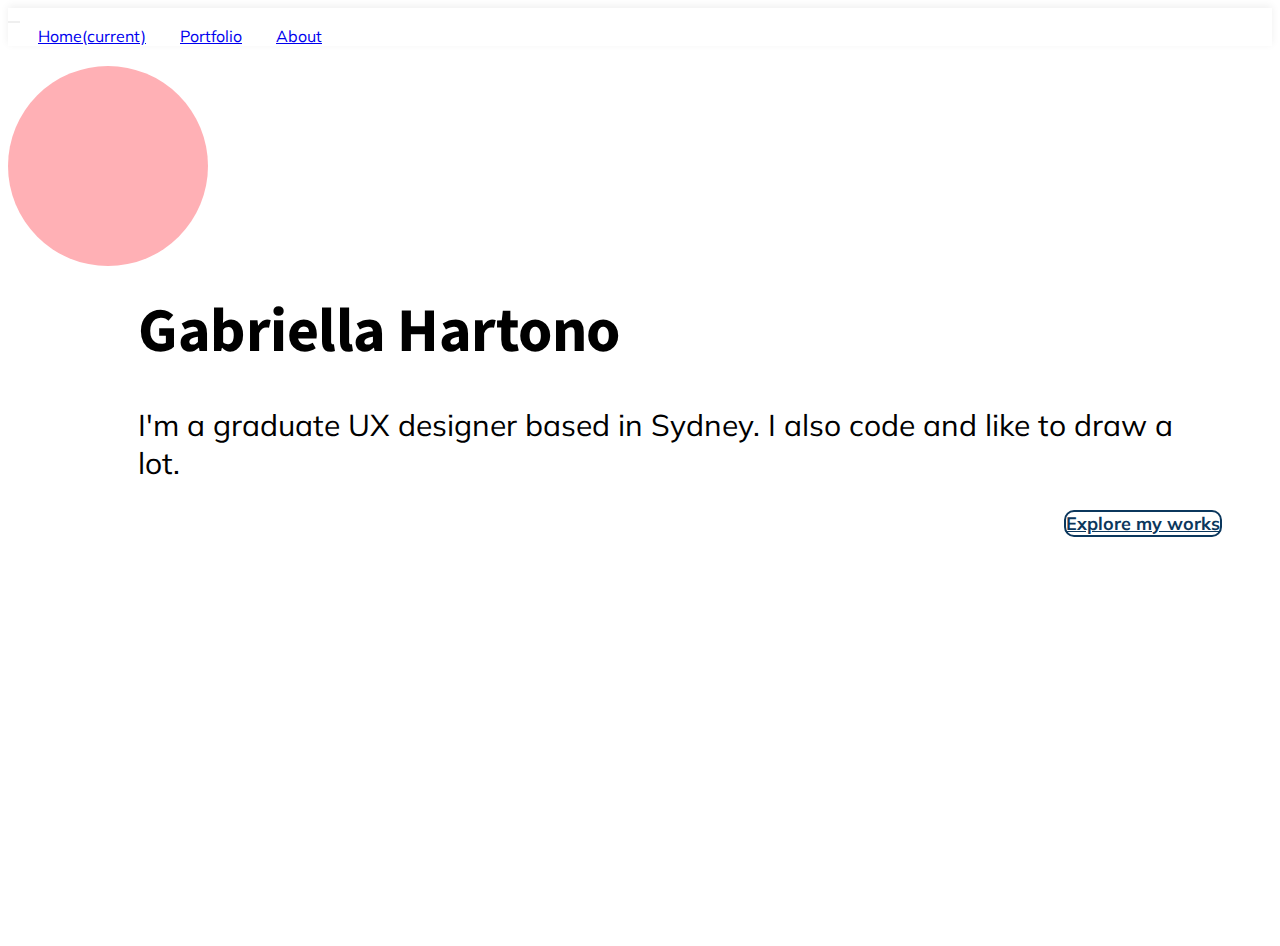
==== index.html @ fd167b64 "added back btn in project pages" ====
<!doctype html>
<html lang="en">
  <head>
    <!-- Required meta tags -->
    <meta charset="utf-8">
    <meta name="viewport" content="width=device-width, initial-scale=1, shrink-to-fit=no">

    <!-- Bootstrap CSS -->
    <link rel="stylesheet" href="https://stackpath.bootstrapcdn.com/bootstrap/4.1.3/css/bootstrap.min.css" integrity="sha384-MCw98/SFnGE8fJT3GXwEOngsV7Zt27NXFoaoApmYm81iuXoPkFOJwJ8ERdknLPMO" crossorigin="anonymous">

    <!-- Grab Google Fonts -->
    <link href="https://fonts.googleapis.com/css?family=Source+Sans+Pro:600|Muli" rel="stylesheet">

    <!-- Custom CSS File -->
    <link rel="stylesheet" href="./css/custom.css">

    <!-- Page Title -->
    <title>Gabriella Hartono | UX/UI Designer</title>

    <!-- This is our Meta Description -->
    <meta name="description" content="Gabriella Hartono's Portfolio Website.">

  </head>
  <body>
		<!-- This is where our Navbar lives -->
		<nav class="navbar fixed-top navbar-expand-lg navbar-light">
			<div class="container">
				<button class="navbar-toggler" type="button" data-toggle="collapse" data-target="#navbarNavAltMarkup" aria-controls="navbarNavAltMarkup" aria-expanded="false" aria-label="Toggle navigation">
					<span class="navbar-toggler-icon"></span>
				</button>
				<div class="collapse navbar-collapse" id="navbarNavAltMarkup">
					<div class="navbar-nav ml-auto">
						<a class="nav-item nav-link active" href="./index.html">Home<span class="sr-only">(current)</span></a>
						<a class="nav-item nav-link" href="./portfolio.html">Portfolio</a>
						<a class="nav-item nav-link" href="about.html">About</a>
					</div>
				</div>
			</div>
		</nav>
		<!-- Navbar End -->

		<div class="full-page-bg">
      <div class="container bg-transparent">
          <div class="row h-100">
              <div class="col-12 mx-auto">
                  <div class="card welcome-message">
                      <span id="circle"></span>
                      <div class="card-body">
                         <h1 class="welcome-special">Gabriella Hartono</h1>
                         <h3 class="welcome-special-sub">I'm a graduate UX designer based in Sydney. I also code and like to draw a lot.</h3>
                      <div class="welcome-button-container">
                        <a href="./portfolio.html" class="btn btn-primary btn-lg welcome-button" role="button" aria-pressed="true"><strong>Explore my works</strong></a>
                      </div>
											</div>
                  </div>
              </div>
          </div>
      </div>
    </div>
    <canvas id="circlesbg"></canvas>

      <!-- jQuery first, then Popper.js, then Bootstrap JS -->
      <script src="https://code.jquery.com/jquery-3.3.1.slim.min.js" integrity="sha384-q8i/X+965DzO0rT7abK41JStQIAqVgRVzpbzo5smXKp4YfRvH+8abtTE1Pi6jizo" crossorigin="anonymous"></script>
      <script src="https://cdnjs.cloudflare.com/ajax/libs/popper.js/1.14.3/umd/popper.min.js" integrity="sha384-ZMP7rVo3mIykV+2+9J3UJ46jBk0WLaUAdn689aCwoqbBJiSnjAK/l8WvCWPIPm49" crossorigin="anonymous"></script>
      <script src="https://stackpath.bootstrapcdn.com/bootstrap/4.1.3/js/bootstrap.min.js" integrity="sha384-ChfqqxuZUCnJSK3+MXmPNIyE6ZbWh2IMqE241rYiqJxyMiZ6OW/JmZQ5stwEULTy" crossorigin="anonymous"></script>

      <script src="js/homepage.js"></script>
  </body>
</html>
---- css/custom.css ----
/*This Custom CSS file has not been structured in any particular order.*/

body{
  background-color: #fff;
  position: relative;
}

/*Home*/
.full-page-bg {
  position: absolute;
  margin: 0px;
  width:100%;
  min-height: 100vh;
  /*background: url('../img/common/homepage_bg.jpg') no-repeat center center fixed;*/
	/*background-color: rgb(244, 212, 203);*/
  background: none;
  -webkit-background-size: cover;
  -moz-background-size: cover;
  background-size: cover;
  -o-background-size: cover;
}

#circle {
  position: absolute;
  left: 0px;
  top:20px;
  height: 200px;
  width: 200px;
  background-color: #ffb0b5;
  border-radius: 50%;
  display: inline-block;
  z-index: -1;
}
#circlesbg {
  position:absolute;
  top:0;
  left:0;
  width:100%;
  height:100vh;
  z-index:-2;
}

/*Cards*/
.projects a {
	text-decoration: none;
	color: #000;
}
.card.welcome-message{
  border: none;
  background: none;
}
.welcome-message > .card-body {
  padding-left: 80px;
}

.card-subtitle {
  font-family:'Muli', Sans-Serif;
  font-weight: 500;
  color: #5d5d5d;
  margin-bottom: 20px;
}
.project-card{
	margin: 20px 0px;
  border: 1px solid #efefef;
}
.project-card>.card-img-overlay {
	background-color: rgba(244, 212, 203, 0.9);
  opacity: 0;
  padding: 50px 50px;
  transition: all .2s ease-in;
}
.project-card > img{
	margin: 0px;
  position: relative;
}

.card-img-overlay:hover {
	opacity: 1;
  border: 0px;
}

/*Navbar Rules*/
img.nav-bar-img{
}

.navbar{
  background-color: #fff;
  box-shadow: 0px -2px 8px #efefef;
}

a.navbar-brand{
  font-family:'Source Sans Pro', Sans-Serif;
  font-size: 24px;
  font-weight: 700;
}
a.nav-item.nav-link {
	position:relative;
	margin-left: 30px;
}
a.nav-item.nav-link::after {
  border-top: .3em solid  rgba(244, 212, 203, 1.0);
  content: "";
  position: absolute;
  right: 100%;
  bottom: 0em;
  left: 0;
  transition: right .4s ease-in;
}

a.nav-item.nav-link:hover::after {
  right: 0;
}

.navbar-toggler {
  border: none;
}

/*Floating Nav*/
.floating-nav{
  position: fixed;
  margin-top: 50px;

}

a.float-nav-link{
  font-family: 'Muli', Sans-Serif;
  color: #595959;
  font-size: 14px;
  font-weight: 600;
  text-align: left;
}


.nav-pills {
  size: 50px;
  border-radius: 50px;
}

/*Image Rules*/
img{
  /*border-radius: 5px 5px 5px 5px;
  -moz-border-radius: 5px 5px 5px 5px;
  -webkit-border-radius: 5px 5px 5px 5px;*/
  border: 0px solid #000000;
  margin: 10px 0px;
}

/*Typeface Rules*/
h1, h2, h3, h4, h5, h6 {
  font-family:'Source Sans Pro', Sans-Serif;
  font-weight: 700;
  margin-bottom: 20px;
}
h1.welcome-special{
  font-size: 62px;
  color: black;
  font-weight: 700;
}

.welcome-special-sub{
  font-family: 'Muli', Sans-Serif;
  font-size: 30px;
  color: black;
  font-weight: 400;
}

h1 {
  letter-spacing: -0.5px;
  font-size: 56px;
}

h2{
  letter-spacing: -0.5px;
  font-size: 42px;
  font-weight: 700;
}

h3{
  font-size: 28px;
  font-weight: 600;
}

h4{
  font-size: 18px;
  font-weight: 600;
}

p, li, span, a {
  font-family: 'Muli', sans-serif;
  text-align: left;
	font-weight: 400;
}

p{
  color: #000;
  line-height: 30px;
  margin: 25px 0px;
}

.welcome-message sup{
  color: blue;
}

.master-heading p {
  color: #efefef;
}

span.img-caption{
  display: block;
  font-size: 14px;
  font-weight: 400;
  color: #595959;
}

blockquote>p{
  text-align: center;
  font-weight: 200;
  color: #3366ff;
}

.highlight-text {
  text-align: center;
  padding:50px 60px;
  font-weight: 600;
  border: 3px solid #fc513f;
}

.listpara {
  text-align: center;
  background-color: #fff;
}

/*Container/class etc Override Rules*/
.welcome-message{
  margin-top: 150px;
  padding: 50px;
	text-align: left;
}

.welcome-button-container{
  margin-top: 30px;
  text-align: right;
}

.welcome-button{
  background-color: transparent;
  border-radius: 10px;
  border: 2px solid #0b375d;
  font-family:'Muli', sans-serif;
  font-size: 18px;
  color: #0b375d;
	transition: all .1s ease-in-out;
}

.welcome-button:hover{
  background-color: #0b375d;
  border-color: #0b375d;
  color: #fff;
}

.back-button{
  border-color: #0b375d;
  color: #0b375d;
}

.back-button:hover{
  background-color: #0b375d;
}

span.tagline{
  color: #b5b5b5;
}

.row{
  margin-bottom: 50px;
}

.master-heading{
  text-align: center;
  padding: 200px 0px 50px 0px;
  background-color: #0b375d;
  color: #fff;

}

div.master-heading > div > p {
  color: white;
  max-width: 960px;
}

hr {
  margin: 50px;
}

#designprocess {
	margin-top: 100px;
	position: relative;
	background:
	    linear-gradient(
      rgba(0, 0, 0, 0.1),
      rgba(0, 0, 0, 0.1)
			),
			url('../img/portfolio/drones-interaction-design/roughuisketches.JPG');
	-webkit-background-size: cover;
	-moz-background-size: cover;
	background-size: cover;
	-o-background-size: cover;
	color: white;
}

.section-heading{
	padding-top: 100px;
	text-align: center;
}

.slide-show{
	padding: 30px 0px 50px 0px;
}

video {
  width:70%  !important;
  height: auto  !important;
}

/*Footer*/
.footer{
  margin-bottom: 0px;
	margin-top: 150px;
	padding-top: 30px;
	width: 100%;
	min-height: 100px;
	background-color: transparent;

}
.footer .row{
  margin: 0px;
}
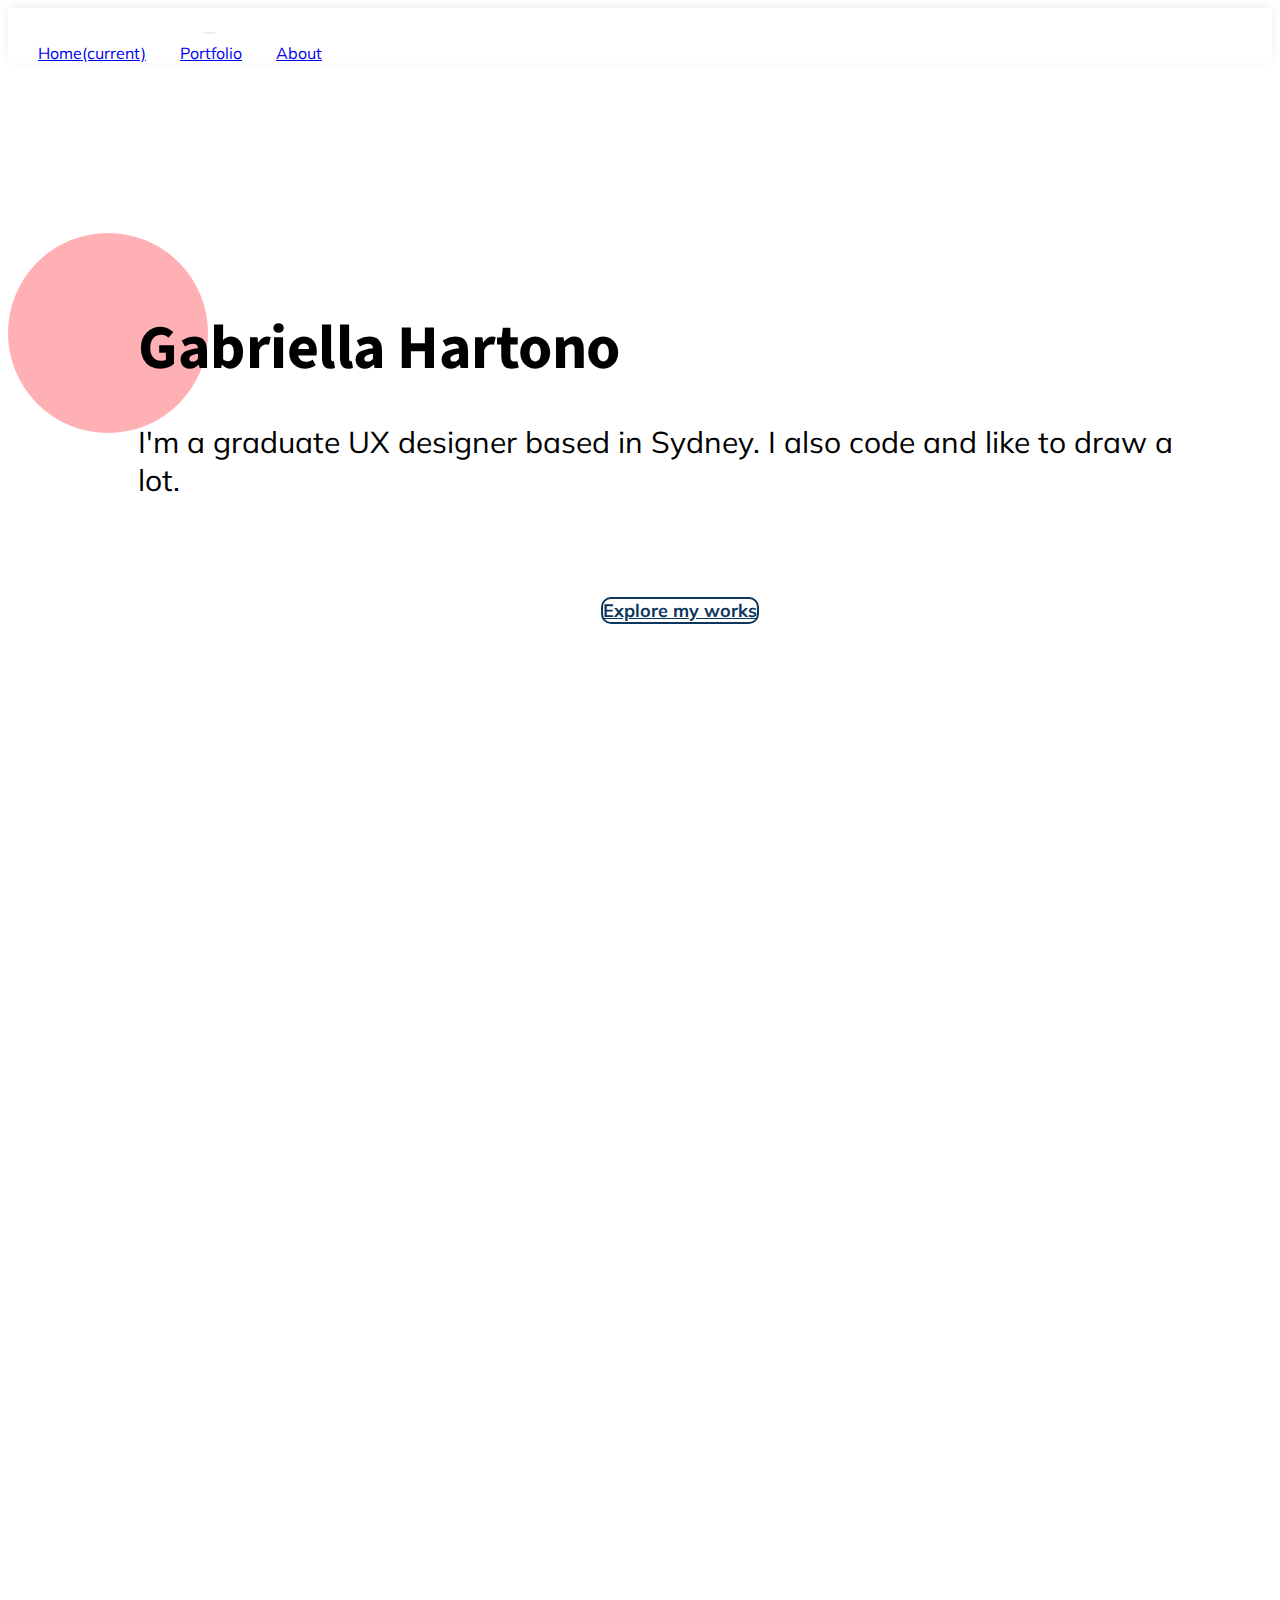
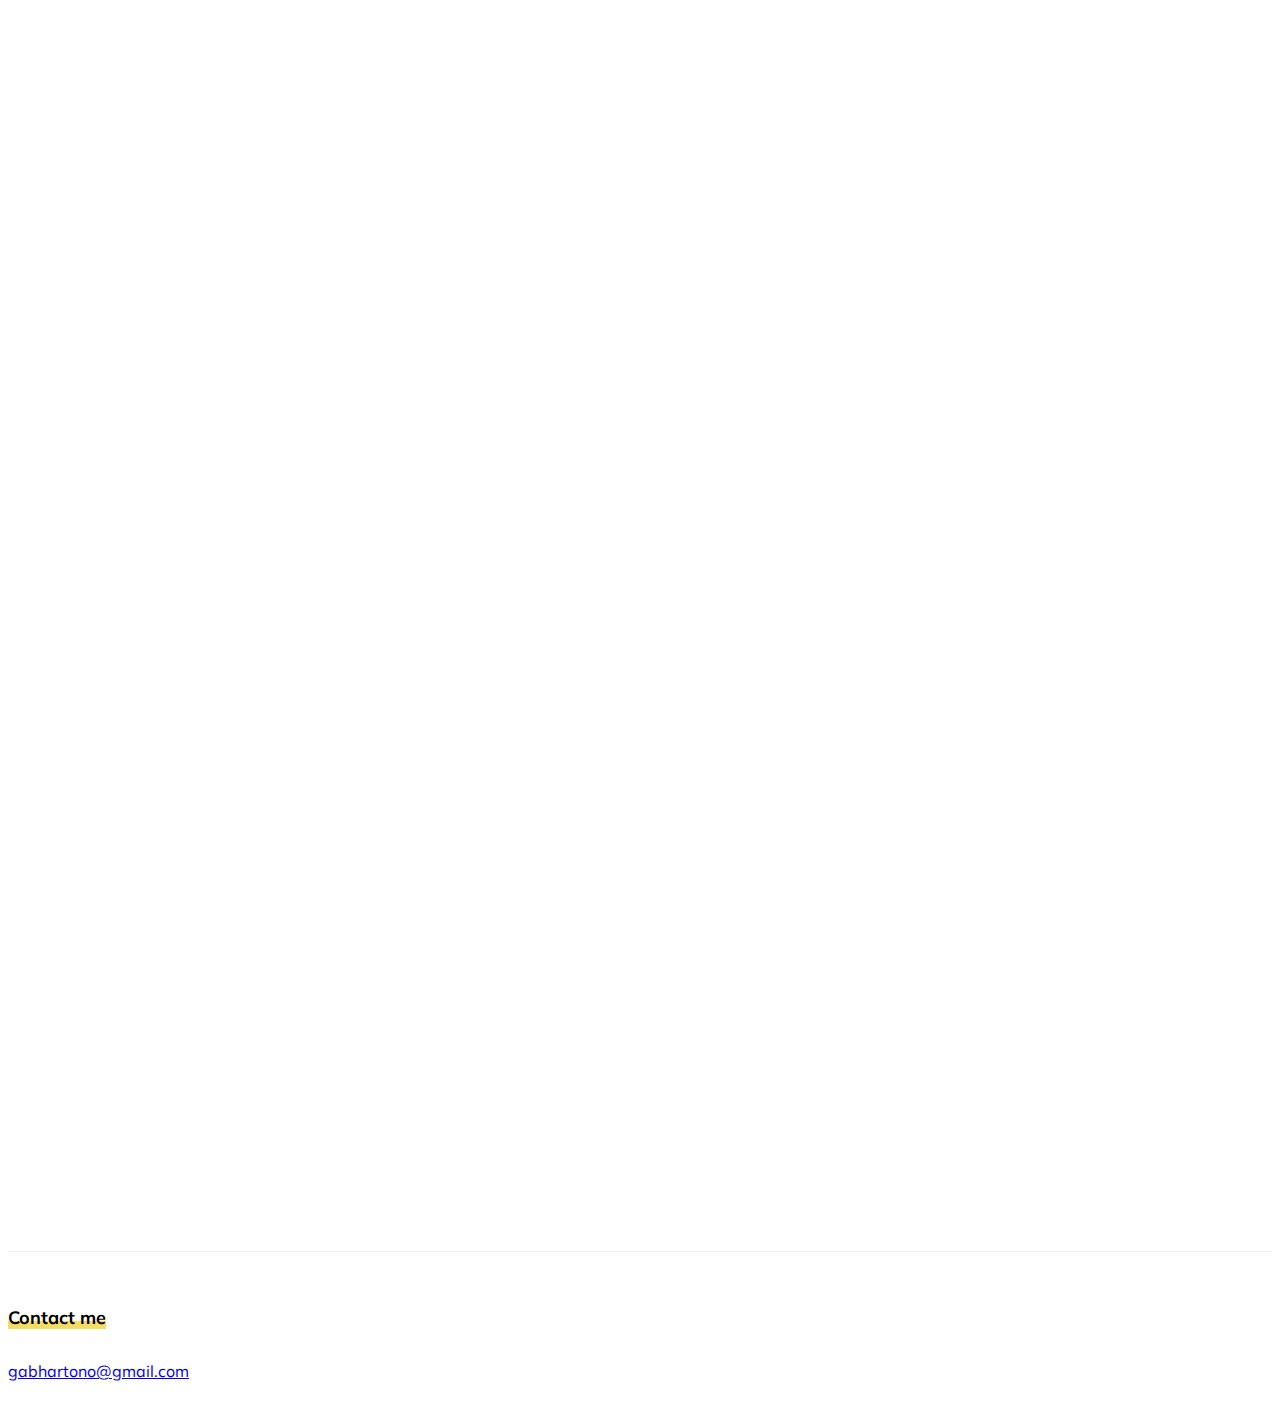
==== commit a1adec24: "changes to home page and ui" ====
--- a/index.html
+++ b/index.html
@@ -18,20 +18,22 @@
     <title>Gabriella Hartono | UX/UI Designer</title>
 
     <!-- This is our Meta Description -->
-    <meta name="description" content="Gabriella Hartono's Portfolio Website.">
+    <meta name="description" content="Gabriella Hartono's web portfolio with case studies of UX/UI projects.">
 
   </head>
   <body>
+
 		<!-- This is where our Navbar lives -->
 		<nav class="navbar fixed-top navbar-expand-lg navbar-light">
 			<div class="container">
+        <a class="navbar-brand navbar-brand-home" href="./index.html">Gabriella Hartono</a>
 				<button class="navbar-toggler" type="button" data-toggle="collapse" data-target="#navbarNavAltMarkup" aria-controls="navbarNavAltMarkup" aria-expanded="false" aria-label="Toggle navigation">
 					<span class="navbar-toggler-icon"></span>
 				</button>
 				<div class="collapse navbar-collapse" id="navbarNavAltMarkup">
 					<div class="navbar-nav ml-auto">
 						<a class="nav-item nav-link active" href="./index.html">Home<span class="sr-only">(current)</span></a>
-						<a class="nav-item nav-link" href="./portfolio.html">Portfolio</a>
+						<a class="nav-item nav-link" href="#scroll-to-work">Portfolio</a>
 						<a class="nav-item nav-link" href="about.html">About</a>
 					</div>
 				</div>
@@ -39,9 +41,10 @@
 		</nav>
 		<!-- Navbar End -->
 
+    <canvas id="circlesbg"></canvas>
 		<div class="full-page-bg">
       <div class="container bg-transparent">
-          <div class="row h-100">
+          <div class="row h-300">
               <div class="col-12 mx-auto">
                   <div class="card welcome-message">
                       <span id="circle"></span>
@@ -49,7 +52,7 @@
                          <h1 class="welcome-special">Gabriella Hartono</h1>
                          <h3 class="welcome-special-sub">I'm a graduate UX designer based in Sydney. I also code and like to draw a lot.</h3>
                       <div class="welcome-button-container">
-                        <a href="./portfolio.html" class="btn btn-primary btn-lg welcome-button" role="button" aria-pressed="true"><strong>Explore my works</strong></a>
+                        <a href="#scroll-to-work" class="btn btn-primary btn-lg welcome-button" role="button" aria-pressed="true"><strong>Explore my works</strong></a>
                       </div>
 											</div>
                   </div>
@@ -57,13 +60,85 @@
           </div>
       </div>
     </div>
-    <canvas id="circlesbg"></canvas>
 
-      <!-- jQuery first, then Popper.js, then Bootstrap JS -->
-      <script src="https://code.jquery.com/jquery-3.3.1.slim.min.js" integrity="sha384-q8i/X+965DzO0rT7abK41JStQIAqVgRVzpbzo5smXKp4YfRvH+8abtTE1Pi6jizo" crossorigin="anonymous"></script>
-      <script src="https://cdnjs.cloudflare.com/ajax/libs/popper.js/1.14.3/umd/popper.min.js" integrity="sha384-ZMP7rVo3mIykV+2+9J3UJ46jBk0WLaUAdn689aCwoqbBJiSnjAK/l8WvCWPIPm49" crossorigin="anonymous"></script>
-      <script src="https://stackpath.bootstrapcdn.com/bootstrap/4.1.3/js/bootstrap.min.js" integrity="sha384-ChfqqxuZUCnJSK3+MXmPNIyE6ZbWh2IMqE241rYiqJxyMiZ6OW/JmZQ5stwEULTy" crossorigin="anonymous"></script>
+    <div class="container">
+      <div class="row master-heading justify-content-center tag" id="scroll-to-work">
+        <div class="col-md-12">
+          <h1><span class="underline">Portfolio</span></h1>
+          <span class="tagline">Here's some projects I have worked on:</span>
+        </div>
+      </div>
+    </div>
 
-      <script src="js/homepage.js"></script>
+    <div class="container projects tag">
+      <div class="row justify-content-center">
+        <div class="col-md-6">
+          <a href="./dailylist.html">
+            <div class="card project-card">
+              <img class="card-img img-fluid" src="./img/portfolio/daily-list-app/dailylist-mockup.png" alt="Cancer Council WordPress website" >
+              <div class="card-img-overlay justify-content-center">
+                <h3 class="card-title">Daily list app</h5>
+                <h6 class="card-subtitle">Concept, UX, Interaction Design</h6>
+                <p class="card-text">Design of an app concept and clickable prototype, for recurring to-do lists.</p>
+              </div>
+            </div>
+          </a>
+        <a href="./social-media-cancercouncil.html">
+          <div class="card project-card">
+            <img class="card-img img-fluid" src="./img/portfolio/cancercouncil-socialmedia/wordpress_homepage.png" alt="Cancer Council WordPress website" >
+            <div class="card-img-overlay justify-content-center">
+              <h3 class="card-title">Social Media Strategy</h5>
+              <h6 class="card-subtitle">Research, strategy, website development</h6>
+              <p class="card-text">Creation of social media plan and WordPress website for Cancer Council Australia as part of DECO2010 Designing Social Media unit.</p>
+            </div>
+          </div>
+        </a>
+        </div>
+        <div class="col-md-6">
+        <a href="./music-experience-agnsw.html">
+          <div class="card project-card">
+            <img class="card-img img-fluid" src="./img/portfolio/gallery-user-experience/musicapp_mockups.png" alt="AGNSW Music App image" >
+            <div class="card-img-overlay">
+              <h3 class="card-title">AGNSW Music App</h5>
+              <h6 class="card-subtitle">UX research, ideation, journey mapping</h6>
+              <p class="card-text">Music journey app for Art Gallery of New South Wales visitors from DECO2100 User Experience Studio unit.</p>
+            </div>
+          </div>
+        </a>
+        <a href="./wayfinding-usyd.html">
+          <div class="card project-card">
+            <img class="card-img img-fluid" src="./img/portfolio/usyd-wayfinding-design/Model_insitu.png" alt="Wayfinding Station image" >
+            <div class="card-img-overlay">
+              <h3 class="card-title">University Wayfinding Station</h5>
+              <h6 class="card-subtitle">UX research, ideation, prototyping, testing</h6>
+              <p class="card-text">Sheltered wayfinding for the University of Sydney as part of  DECO1006 Design Processes and Methods unit.</p>
+            </div>
+          </div>
+        </a>
+        </div>
+      </div>
+    </div>
+
+    <!-- Footer -->
+    <footer class = "footer">
+      <div class="container">
+        <div class="row justify-content-center">
+          <div class="col-md-6">
+            <h4 class="text-center"><span class="underline">Contact me</span></h4>
+            <p class="text-center"><a href="mailto:gabhartono@gmail.com">gabhartono@gmail.com</a></p>
+          </div>
+        </div>
+      </div>
+    </footer>
+
+    <!-- jQuery first, then Popper.js, then Bootstrap JS -->
+    <script src="https://code.jquery.com/jquery-3.3.1.slim.min.js" integrity="sha384-q8i/X+965DzO0rT7abK41JStQIAqVgRVzpbzo5smXKp4YfRvH+8abtTE1Pi6jizo" crossorigin="anonymous"></script>
+    <script src="https://cdnjs.cloudflare.com/ajax/libs/popper.js/1.14.3/umd/popper.min.js" integrity="sha384-ZMP7rVo3mIykV+2+9J3UJ46jBk0WLaUAdn689aCwoqbBJiSnjAK/l8WvCWPIPm49" crossorigin="anonymous"></script>
+    <script src="https://stackpath.bootstrapcdn.com/bootstrap/4.1.3/js/bootstrap.min.js" integrity="sha384-ChfqqxuZUCnJSK3+MXmPNIyE6ZbWh2IMqE241rYiqJxyMiZ6OW/JmZQ5stwEULTy" crossorigin="anonymous"></script>
+
+    <!--https://css-tricks.com/snippets/jquery/smooth-scrolling/-->
+  	<script src="https://ajax.googleapis.com/ajax/libs/jquery/3.3.1/jquery.min.js"></script>
+  	<script src="js/homepage.js"></script>
+
   </body>
 </html>
--- a/css/custom.css
+++ b/css/custom.css
@@ -7,7 +7,7 @@
 
 /*Home*/
 .full-page-bg {
-  position: absolute;
+  position: relative;
   margin: 0px;
   width:100%;
   min-height: 100vh;
@@ -41,6 +41,7 @@
 }
 
 /*Cards*/
+
 .projects a {
 	text-decoration: none;
 	color: #000;
@@ -69,20 +70,26 @@
   padding: 50px 50px;
   transition: all .2s ease-in;
 }
-.project-card > img{
-	margin: 0px;
-  position: relative;
-}
 
 .card-img-overlay:hover {
 	opacity: 1;
   border: 0px;
 }
 
+.project-card > .row {
+  margin: 0;
+}
+
+.project-card .card-img{
+  margin: 0;
+  position: relative;
+  height: 400px;
+  object-fit:cover;
+
+}
+
+
 /*Navbar Rules*/
-img.nav-bar-img{
-}
-
 .navbar{
   background-color: #fff;
   box-shadow: 0px -2px 8px #efefef;
@@ -93,6 +100,11 @@
   font-size: 24px;
   font-weight: 700;
 }
+
+.navbar-brand-home {
+  opacity: 0;
+}
+
 a.nav-item.nav-link {
 	position:relative;
 	margin-left: 30px;
@@ -197,6 +209,11 @@
   margin: 25px 0px;
 }
 
+h1 > .underline, h2 > .underline{
+  font: inherit;
+  background: linear-gradient(180deg, rgba(255,255,255,0) 65%, #03c6fc 35%);
+}
+
 .welcome-message sup{
   color: blue;
 }
@@ -231,6 +248,20 @@
 }
 
 /*Container/class etc Override Rules*/
+.tag {
+}
+
+.tag {
+  opacity: 0;
+  transform: translate(0, 10vh);
+  transition: transform 0.8s, opacity 0.8s;
+}
+
+.visible {
+  opacity: 1;
+  transform: translate(0, 0);
+}
+
 .welcome-message{
   margin-top: 150px;
   padding: 50px;
@@ -238,12 +269,12 @@
 }
 
 .welcome-button-container{
-  margin-top: 30px;
-  text-align: right;
+  margin-top: 100px;
+  text-align: center;
 }
 
 .welcome-button{
-  background-color: transparent;
+  background-color: #fff;
   border-radius: 10px;
   border: 2px solid #0b375d;
   font-family:'Muli', sans-serif;
@@ -278,13 +309,12 @@
 .master-heading{
   text-align: center;
   padding: 200px 0px 50px 0px;
-  background-color: #0b375d;
-  color: #fff;
-
+  /* background-color: #0b375d; */
+  color: #000;
 }
 
 div.master-heading > div > p {
-  color: white;
+  color: black;
   max-width: 960px;
 }
 
@@ -325,13 +355,18 @@
 /*Footer*/
 .footer{
   margin-bottom: 0px;
-	margin-top: 150px;
 	padding-top: 30px;
 	width: 100%;
 	min-height: 100px;
 	background-color: transparent;
+  border-top: 0.5px solid #efefef;
 
 }
 .footer .row{
   margin: 0px;
 }
+
+h4 > .underline {
+  font-weight: bold;
+  background: linear-gradient(180deg, rgba(255,255,255,0) 65%, #f5dc62 35%);
+}
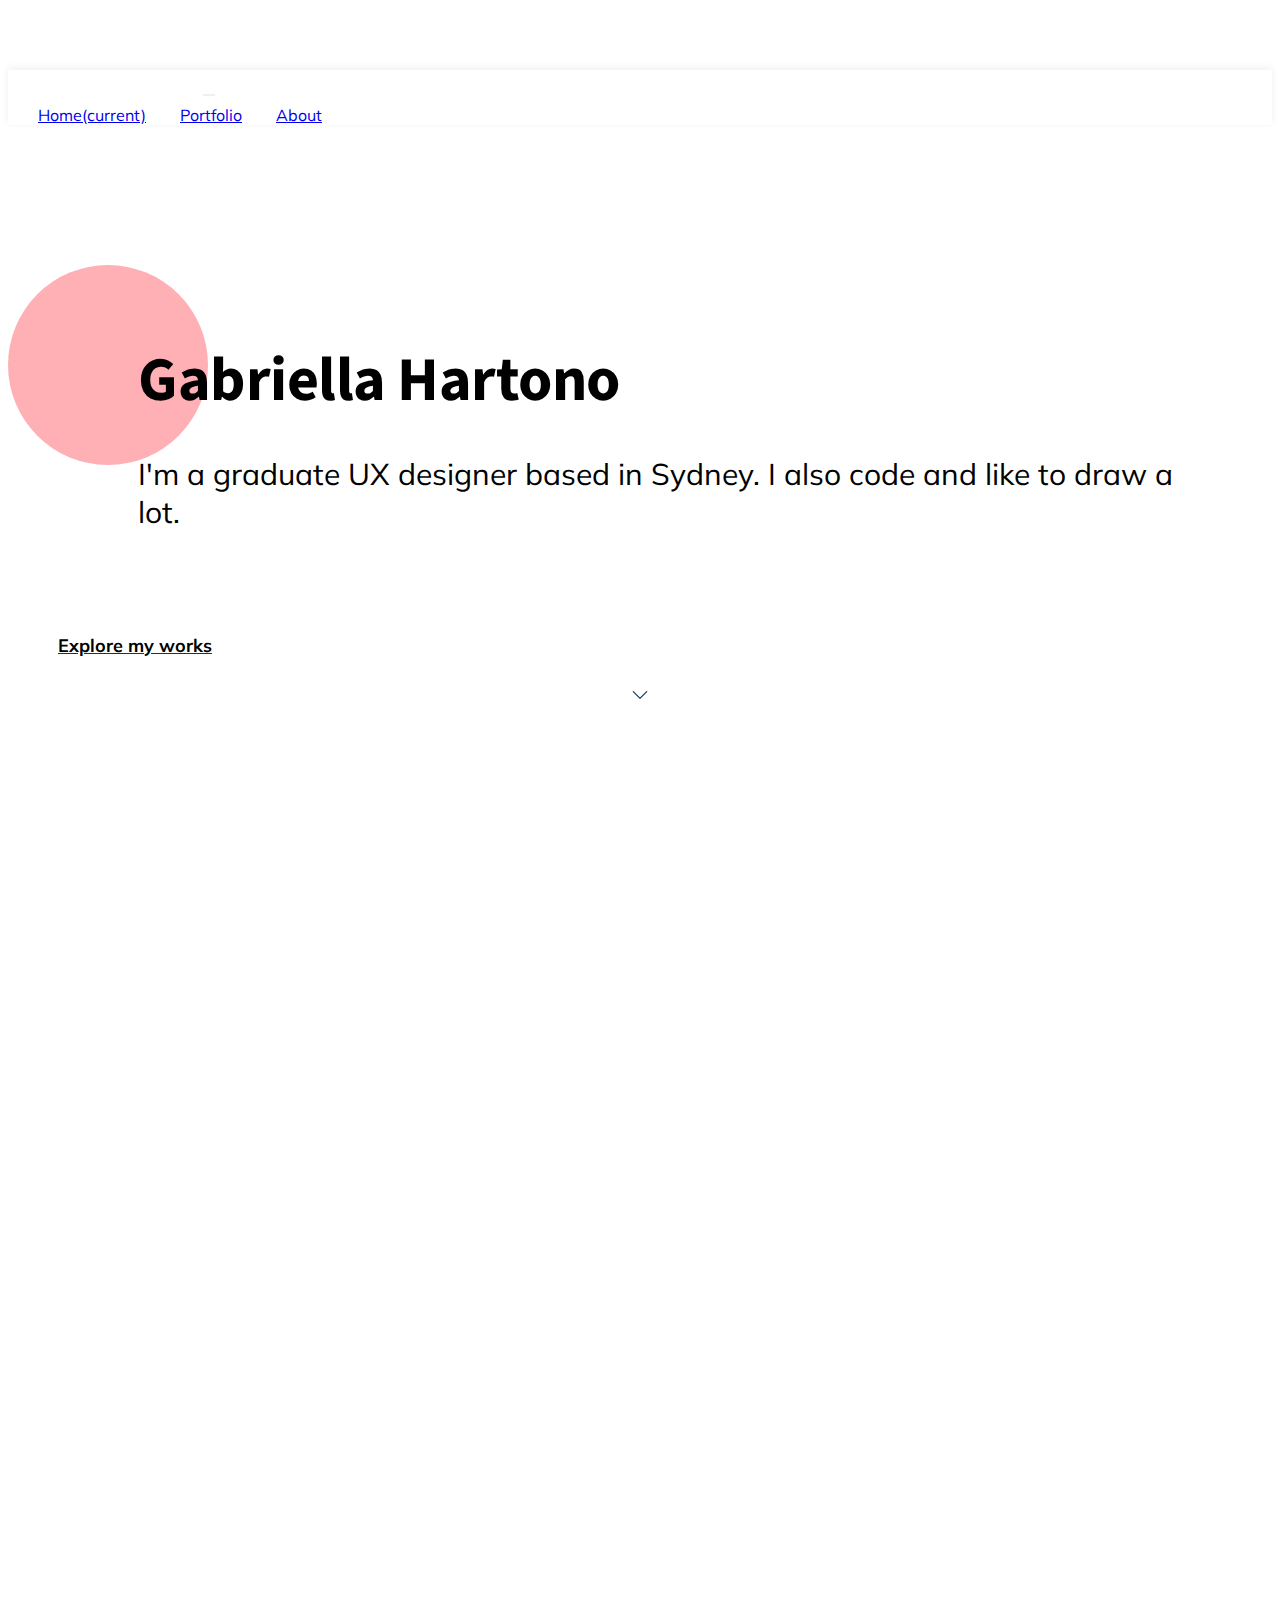
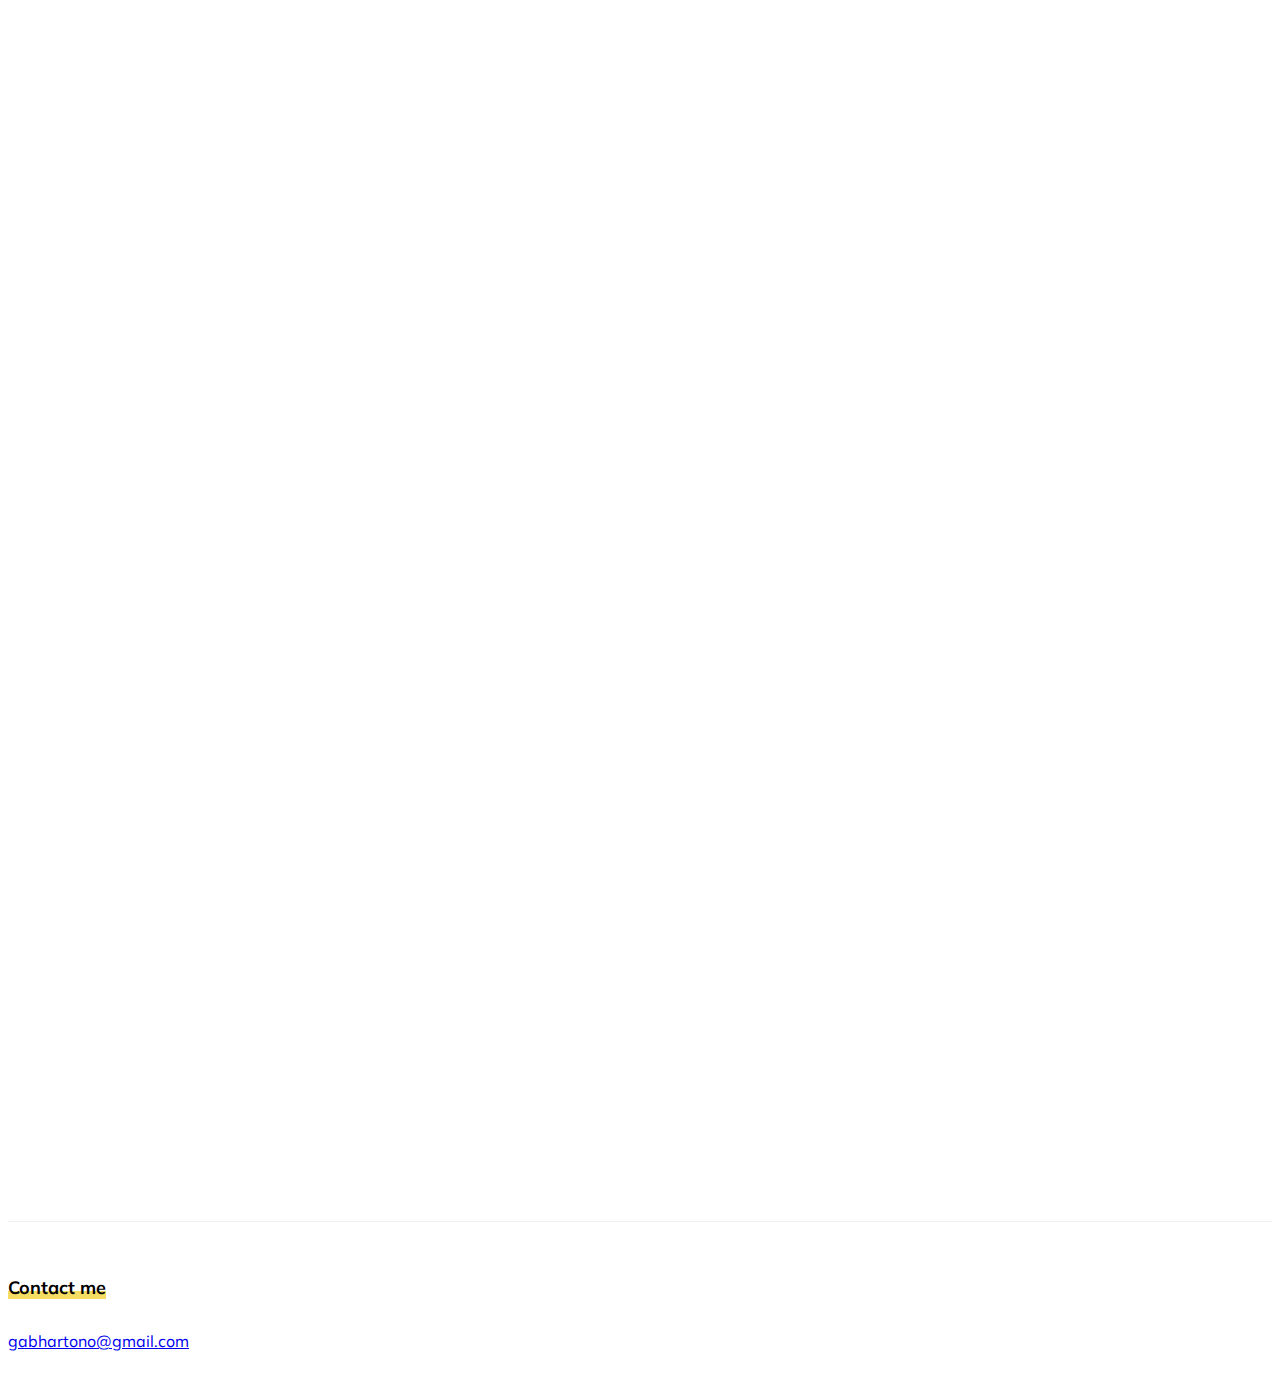
==== commit 5f9f0a74: "ux improvements across the site" ====
--- a/index.html
+++ b/index.html
@@ -33,7 +33,7 @@
 				<div class="collapse navbar-collapse" id="navbarNavAltMarkup">
 					<div class="navbar-nav ml-auto">
 						<a class="nav-item nav-link active" href="./index.html">Home<span class="sr-only">(current)</span></a>
-						<a class="nav-item nav-link" href="#scroll-to-work">Portfolio</a>
+						<a class="nav-item nav-link" href="portfolio.html">Portfolio</a>
 						<a class="nav-item nav-link" href="about.html">About</a>
 					</div>
 				</div>
@@ -44,17 +44,19 @@
     <canvas id="circlesbg"></canvas>
 		<div class="full-page-bg">
       <div class="container bg-transparent">
-          <div class="row h-300">
-              <div class="col-12 mx-auto">
+          <div class="row justify-content-center">
+              <div class="col-12">
                   <div class="card welcome-message">
                       <span id="circle"></span>
                       <div class="card-body">
                          <h1 class="welcome-special">Gabriella Hartono</h1>
-                         <h3 class="welcome-special-sub">I'm a graduate UX designer based in Sydney. I also code and like to draw a lot.</h3>
+                         <h3 class="welcome-special-sub">I'm a graduate UX designer based in Sydney. I also code and like to draw a lot.</h3></div>
                       <div class="welcome-button-container">
-                        <a href="#scroll-to-work" class="btn btn-primary btn-lg welcome-button" role="button" aria-pressed="true"><strong>Explore my works</strong></a>
+                        <a href="#scroll-to-work" class="btn btn-primary btn-lg welcome-button" role="button" aria-pressed="true"><p><strong>Explore my works</strong></p><svg class="bi bi-chevron-down scroll-down-icon" width="1em" height="1em" viewBox="0 0 16 16" fill="currentColor" xmlns="http://www.w3.org/2000/svg">
+  <path fill-rule="evenodd" d="M1.646 4.646a.5.5 0 0 1 .708 0L8 10.293l5.646-5.647a.5.5 0 0 1 .708.708l-6 6a.5.5 0 0 1-.708 0l-6-6a.5.5 0 0 1 0-.708z"/>
+</svg></a>
                       </div>
-											</div>
+
                   </div>
               </div>
           </div>
--- a/css/custom.css
+++ b/css/custom.css
@@ -1,8 +1,52 @@
 /*This Custom CSS file has not been structured in any particular order.*/
+@media (min-width: 768px) {
+  h1 {
+    letter-spacing: -0.5px;
+    font-size: 56px;
+  }
+  h1.welcome-special{
+    font-size: 62px;
+    color: black;
+    font-weight: 700;
+  }
+  .welcome-special-sub{
+    font-family: 'Muli', Sans-Serif;
+    font-size: 30px;
+    color: black;
+    font-weight: 400;
+  }
+  .project-heading {
+    border-bottom: 1px solid rgba(244, 212, 203);
+    background: rgb(244,212,203);
+    background: linear-gradient(90deg, rgba(244,212,203,1) 0%, rgba(244,212,203,1) 50%, rgba(255,255,255,1) 50%, rgba(255,255,255,1) 100%);
+  }
+}
+@media (max-width: 767.98px) {
+  h1 {
+    letter-spacing: -0.5px;
+    font-size: 48px;
+  }
+  h1.welcome-special{
+    font-size: 48px;
+    line-height: 42px;
+    color: black;
+    font-weight: 700;
+  }
+  .welcome-special-sub{
+    font-family: 'Muli', Sans-Serif;
+    font-size: 24px;
+    color: black;
+    font-weight: 400;
+  }
+  .project-heading {
+    background: #fff;
+  }
+}
 
 body{
   background-color: #fff;
   position: relative;
+  padding-top: 62px;
 }
 
 /*Home*/
@@ -13,11 +57,11 @@
   min-height: 100vh;
   /*background: url('../img/common/homepage_bg.jpg') no-repeat center center fixed;*/
 	/*background-color: rgb(244, 212, 203);*/
-  background: none;
+  /* background: none;
   -webkit-background-size: cover;
   -moz-background-size: cover;
   background-size: cover;
-  -o-background-size: cover;
+  -o-background-size: cover; */
 }
 
 #circle {
@@ -157,29 +201,16 @@
   margin: 10px 0px;
 }
 
+.project-img {
+  margin: 0;
+}
+
 /*Typeface Rules*/
 h1, h2, h3, h4, h5, h6 {
   font-family:'Source Sans Pro', Sans-Serif;
   font-weight: 700;
   margin-bottom: 20px;
 }
-h1.welcome-special{
-  font-size: 62px;
-  color: black;
-  font-weight: 700;
-}
-
-.welcome-special-sub{
-  font-family: 'Muli', Sans-Serif;
-  font-size: 30px;
-  color: black;
-  font-weight: 400;
-}
-
-h1 {
-  letter-spacing: -0.5px;
-  font-size: 56px;
-}
 
 h2{
   letter-spacing: -0.5px;
@@ -263,7 +294,7 @@
 }
 
 .welcome-message{
-  margin-top: 150px;
+  margin-top: 120px;
   padding: 50px;
 	text-align: left;
 }
@@ -274,19 +305,18 @@
 }
 
 .welcome-button{
-  background-color: #fff;
-  border-radius: 10px;
-  border: 2px solid #0b375d;
+  background-color: transparent;
+  border: none;
   font-family:'Muli', sans-serif;
   font-size: 18px;
   color: #0b375d;
-	transition: all .1s ease-in-out;
+	transition: all .2s ease-in-out;
 }
 
 .welcome-button:hover{
-  background-color: #0b375d;
-  border-color: #0b375d;
-  color: #fff;
+  transform: translate(0, 10px);
+  background-color: #fff;
+  color: #0b375d;
 }
 
 .back-button{
@@ -299,7 +329,7 @@
 }
 
 span.tagline{
-  color: #b5b5b5;
+  color: #595959;
 }
 
 .row{
@@ -308,7 +338,7 @@
 
 .master-heading{
   text-align: center;
-  padding: 200px 0px 50px 0px;
+  padding: 138px 0px 50px 0px;
   /* background-color: #0b375d; */
   color: #000;
 }
@@ -316,6 +346,15 @@
 div.master-heading > div > p {
   color: black;
   max-width: 960px;
+}
+
+.project-heading {
+  text-align: center;
+  /*border-bottom: 1px solid rgba(244, 212, 203);*/
+  color: #000;
+}
+.project-heading .project-text {
+  padding: 50px;
 }
 
 hr {
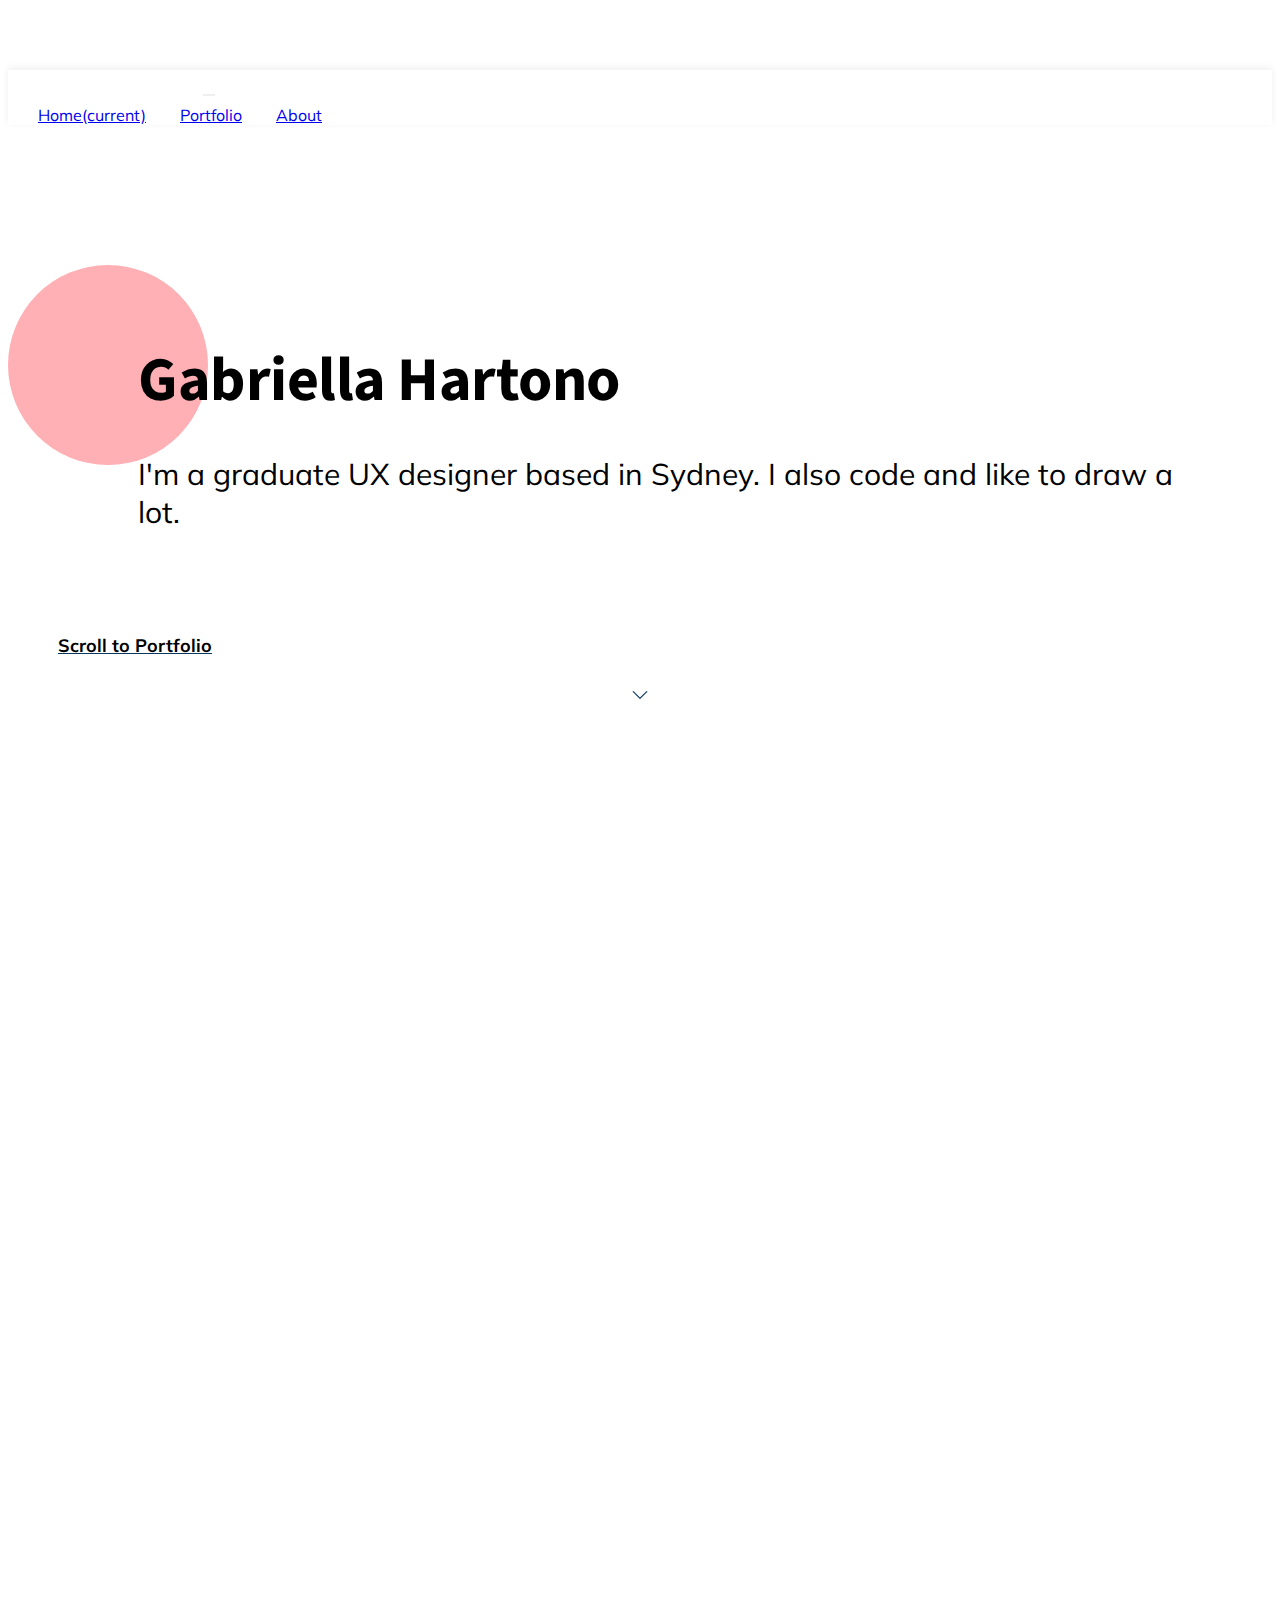
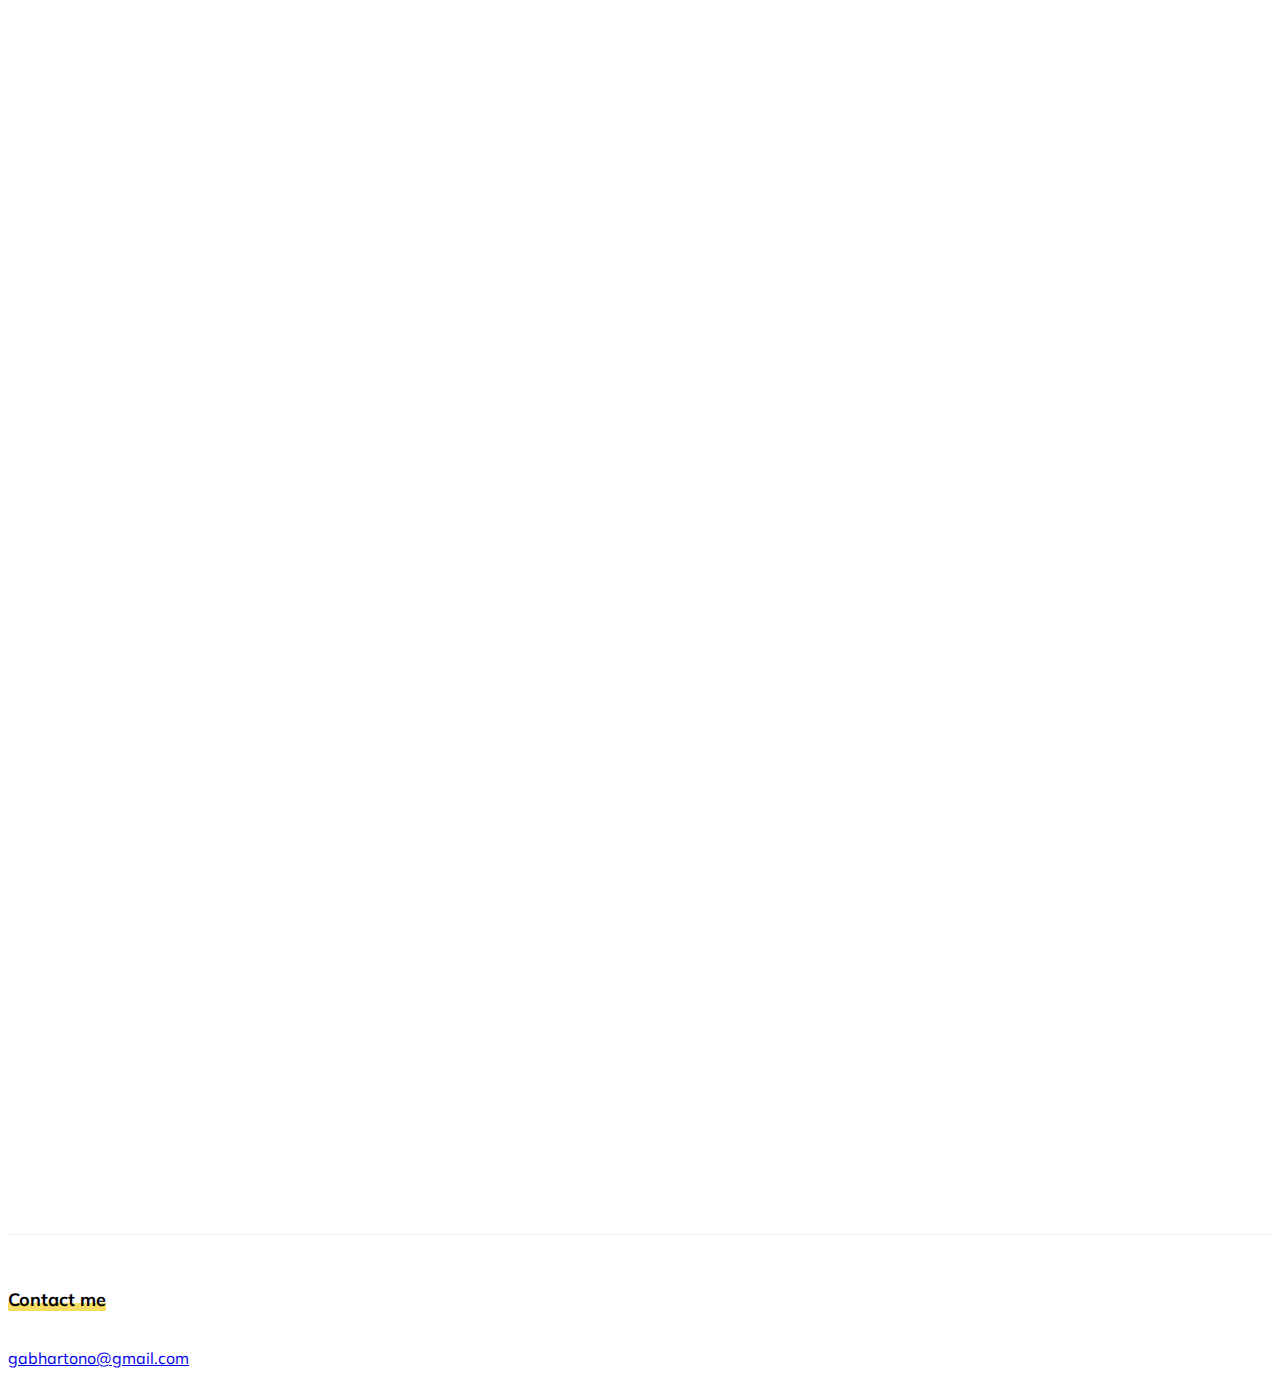
==== commit 7a962439: "content changes and some ux improvements" ====
--- a/index.html
+++ b/index.html
@@ -33,7 +33,7 @@
 				<div class="collapse navbar-collapse" id="navbarNavAltMarkup">
 					<div class="navbar-nav ml-auto">
 						<a class="nav-item nav-link active" href="./index.html">Home<span class="sr-only">(current)</span></a>
-						<a class="nav-item nav-link" href="portfolio.html">Portfolio</a>
+						<a class="nav-item nav-link" href="#scroll-to-work">Portfolio</a>
 						<a class="nav-item nav-link" href="about.html">About</a>
 					</div>
 				</div>
@@ -52,7 +52,7 @@
                          <h1 class="welcome-special">Gabriella Hartono</h1>
                          <h3 class="welcome-special-sub">I'm a graduate UX designer based in Sydney. I also code and like to draw a lot.</h3></div>
                       <div class="welcome-button-container">
-                        <a href="#scroll-to-work" class="btn btn-primary btn-lg welcome-button" role="button" aria-pressed="true"><p><strong>Explore my works</strong></p><svg class="bi bi-chevron-down scroll-down-icon" width="1em" height="1em" viewBox="0 0 16 16" fill="currentColor" xmlns="http://www.w3.org/2000/svg">
+                        <a href="#scroll-to-work" class="btn btn-primary btn-lg welcome-button" role="button" aria-pressed="true"><p><strong>Scroll to Portfolio</strong></p><svg class="bi bi-chevron-down scroll-down-icon" width="1em" height="1em" viewBox="0 0 16 16" fill="currentColor" xmlns="http://www.w3.org/2000/svg">
   <path fill-rule="evenodd" d="M1.646 4.646a.5.5 0 0 1 .708 0L8 10.293l5.646-5.647a.5.5 0 0 1 .708.708l-6 6a.5.5 0 0 1-.708 0l-6-6a.5.5 0 0 1 0-.708z"/>
 </svg></a>
                       </div>
@@ -85,16 +85,16 @@
               </div>
             </div>
           </a>
-        <a href="./social-media-cancercouncil.html">
-          <div class="card project-card">
-            <img class="card-img img-fluid" src="./img/portfolio/cancercouncil-socialmedia/wordpress_homepage.png" alt="Cancer Council WordPress website" >
-            <div class="card-img-overlay justify-content-center">
-              <h3 class="card-title">Social Media Strategy</h5>
-              <h6 class="card-subtitle">Research, strategy, website development</h6>
-              <p class="card-text">Creation of social media plan and WordPress website for Cancer Council Australia as part of DECO2010 Designing Social Media unit.</p>
+          <a href="./electricity-data-visualisation.html">
+            <div class="card project-card">
+              <img class="card-img img-fluid" src="./img/portfolio/electricity-data-visualisation/mainview.png" alt="Data visualisation landing view" >
+              <div class="card-img-overlay">
+                <h3 class="card-title">Access to Electricity: Data Visualisation</h5>
+                <h6 class="card-subtitle">Data analysis, web development</h6>
+                <p class="card-text">Data analysis and web visualisation project on access to electricity in the East Asia-Pacific as part of the Information Visualisation unit.</p>
+              </div>
             </div>
-          </div>
-        </a>
+          </a>
         </div>
         <div class="col-md-6">
         <a href="./music-experience-agnsw.html">
@@ -107,13 +107,13 @@
             </div>
           </div>
         </a>
-        <a href="./wayfinding-usyd.html">
+        <a href="./social-media-cancercouncil.html">
           <div class="card project-card">
-            <img class="card-img img-fluid" src="./img/portfolio/usyd-wayfinding-design/Model_insitu.png" alt="Wayfinding Station image" >
-            <div class="card-img-overlay">
-              <h3 class="card-title">University Wayfinding Station</h5>
-              <h6 class="card-subtitle">UX research, ideation, prototyping, testing</h6>
-              <p class="card-text">Sheltered wayfinding for the University of Sydney as part of  DECO1006 Design Processes and Methods unit.</p>
+            <img class="card-img img-fluid" src="./img/portfolio/cancercouncil-socialmedia/wordpress_homepage.png" alt="Cancer Council WordPress website" >
+            <div class="card-img-overlay justify-content-center">
+              <h3 class="card-title">Social Media Strategy</h5>
+              <h6 class="card-subtitle">Research, strategy, website development</h6>
+              <p class="card-text">Creation of social media plan and WordPress website for Cancer Council Australia as part of DECO2010 Designing Social Media unit.</p>
             </div>
           </div>
         </a>
--- a/css/custom.css
+++ b/css/custom.css
@@ -209,7 +209,7 @@
 h1, h2, h3, h4, h5, h6 {
   font-family:'Source Sans Pro', Sans-Serif;
   font-weight: 700;
-  margin-bottom: 20px;
+  margin-bottom: 30px;
 }
 
 h2{
@@ -330,6 +330,7 @@
 
 span.tagline{
   color: #595959;
+  display: inline-block;
 }
 
 .row{
@@ -338,7 +339,7 @@
 
 .master-heading{
   text-align: center;
-  padding: 138px 0px 50px 0px;
+  padding: 120px 0px 50px 0px;
   /* background-color: #0b375d; */
   color: #000;
 }
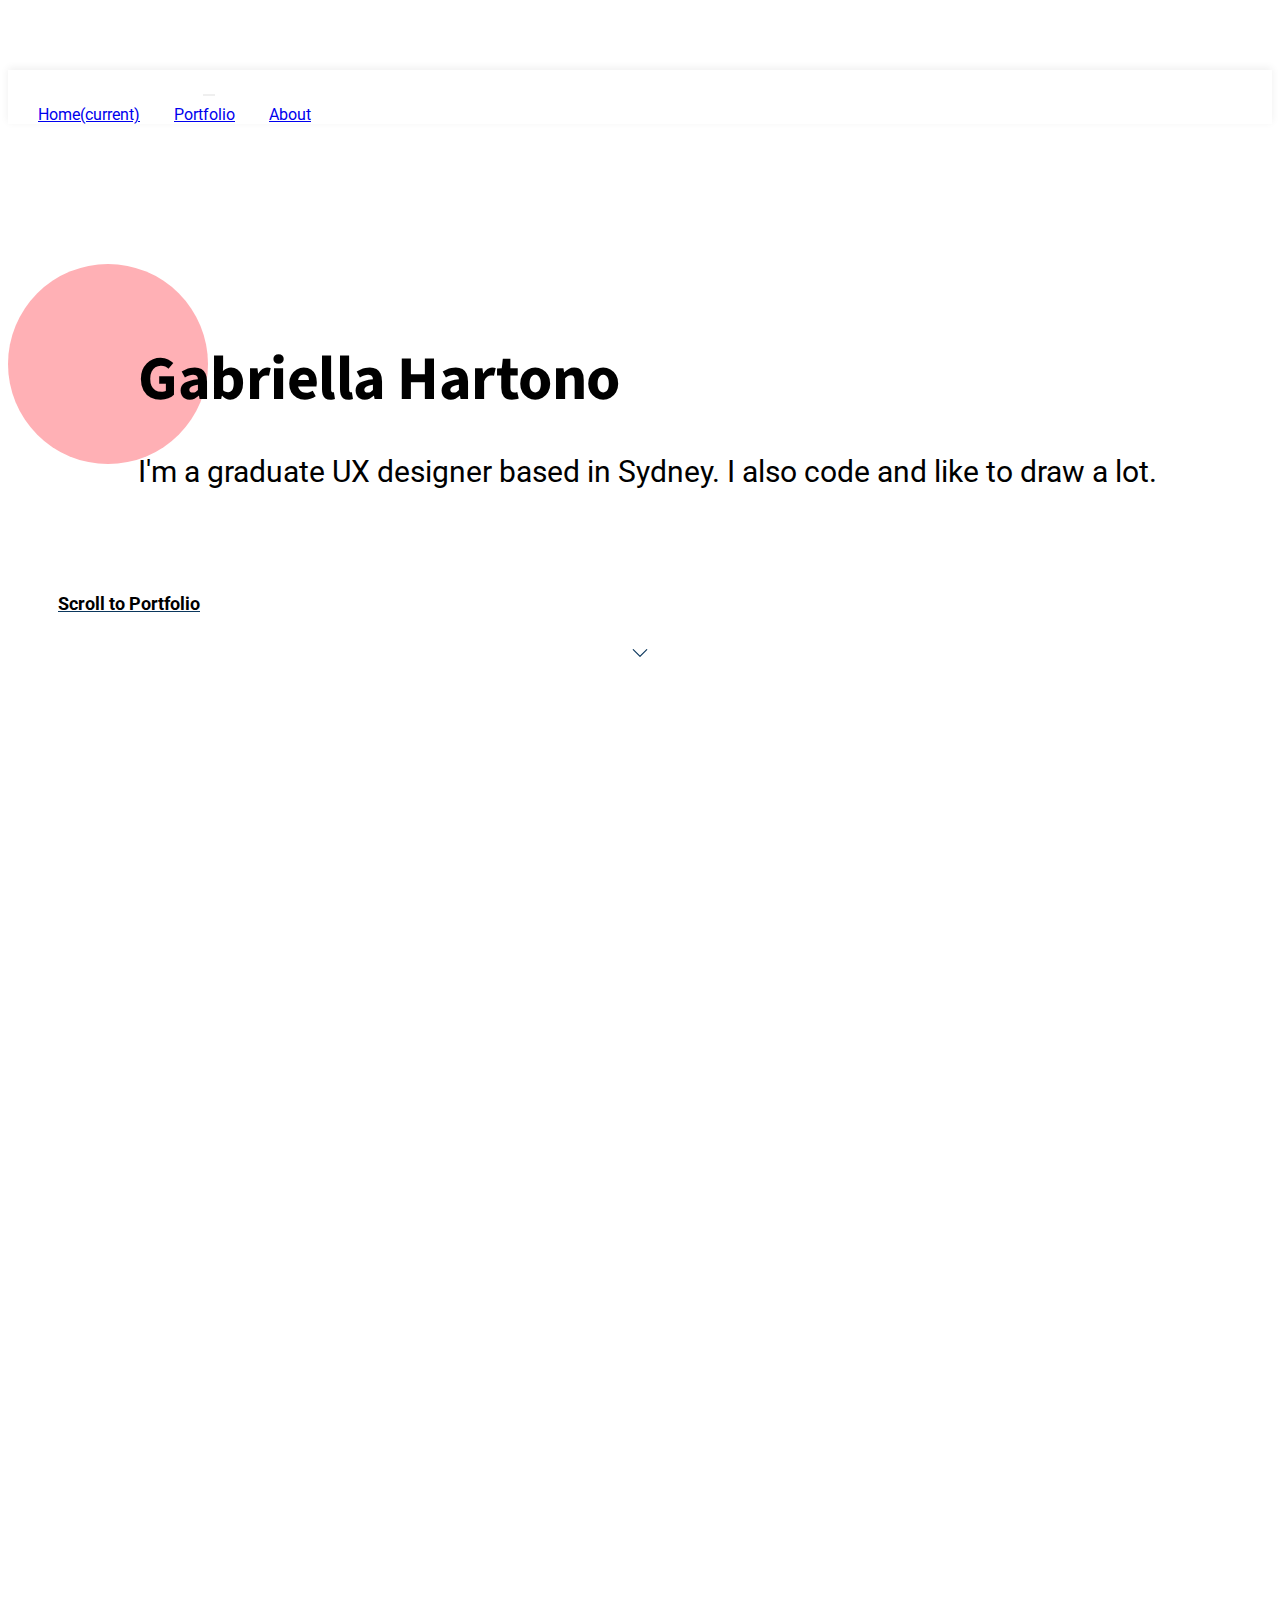
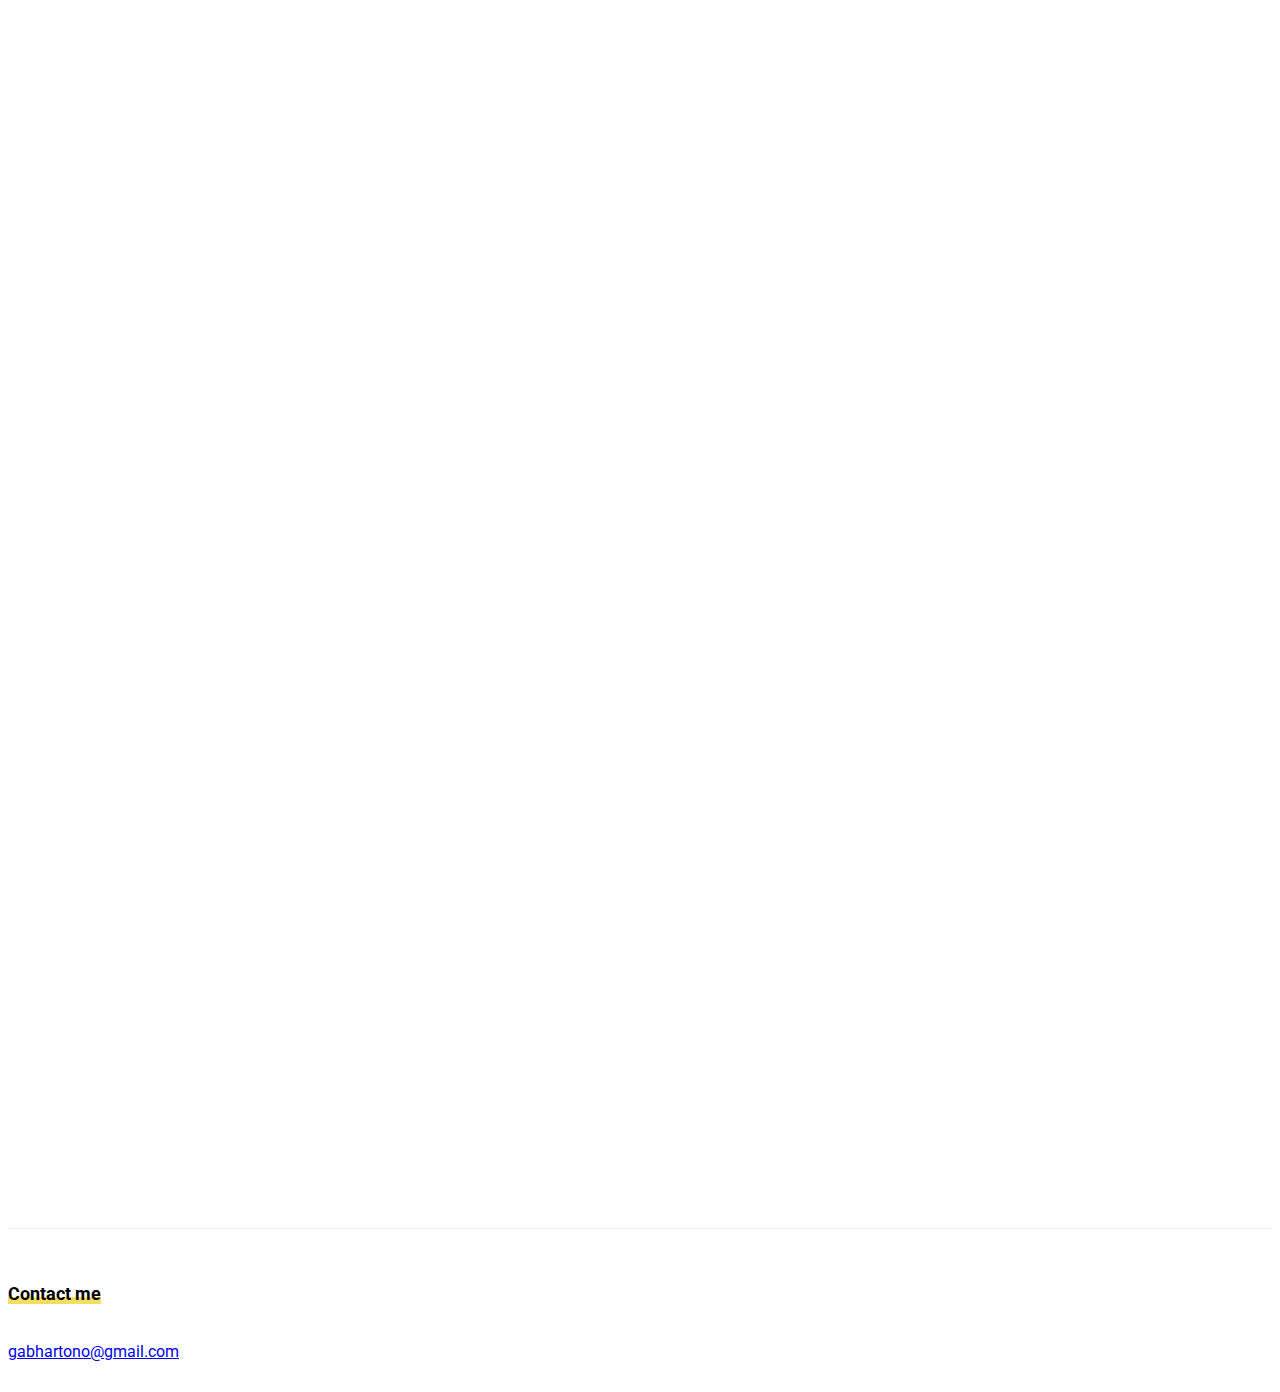
==== commit a509fd49: "change in paragraph font" ====
--- a/index.html
+++ b/index.html
@@ -9,7 +9,7 @@
     <link rel="stylesheet" href="https://stackpath.bootstrapcdn.com/bootstrap/4.1.3/css/bootstrap.min.css" integrity="sha384-MCw98/SFnGE8fJT3GXwEOngsV7Zt27NXFoaoApmYm81iuXoPkFOJwJ8ERdknLPMO" crossorigin="anonymous">
 
     <!-- Grab Google Fonts -->
-    <link href="https://fonts.googleapis.com/css?family=Source+Sans+Pro:600|Muli" rel="stylesheet">
+    <link href="https://fonts.googleapis.com/css?family=Source+Sans+Pro:600|Roboto" rel="stylesheet">
 
     <!-- Custom CSS File -->
     <link rel="stylesheet" href="./css/custom.css">
--- a/css/custom.css
+++ b/css/custom.css
@@ -10,7 +10,7 @@
     font-weight: 700;
   }
   .welcome-special-sub{
-    font-family: 'Muli', Sans-Serif;
+    font-family: 'Roboto', Sans-Serif;
     font-size: 30px;
     color: black;
     font-weight: 400;
@@ -33,7 +33,7 @@
     font-weight: 700;
   }
   .welcome-special-sub{
-    font-family: 'Muli', Sans-Serif;
+    font-family: 'Roboto', Sans-Serif;
     font-size: 24px;
     color: black;
     font-weight: 400;
@@ -99,7 +99,7 @@
 }
 
 .card-subtitle {
-  font-family:'Muli', Sans-Serif;
+  font-family:'Roboto', Sans-Serif;
   font-weight: 500;
   color: #5d5d5d;
   margin-bottom: 20px;
@@ -179,7 +179,7 @@
 }
 
 a.float-nav-link{
-  font-family: 'Muli', Sans-Serif;
+  font-family: 'Roboto', Sans-Serif;
   color: #595959;
   font-size: 14px;
   font-weight: 600;
@@ -229,7 +229,7 @@
 }
 
 p, li, span, a {
-  font-family: 'Muli', sans-serif;
+  font-family: 'Roboto', sans-serif;
   text-align: left;
 	font-weight: 400;
 }
@@ -307,7 +307,7 @@
 .welcome-button{
   background-color: transparent;
   border: none;
-  font-family:'Muli', sans-serif;
+  font-family:'Roboto', sans-serif;
   font-size: 18px;
   color: #0b375d;
 	transition: all .2s ease-in-out;
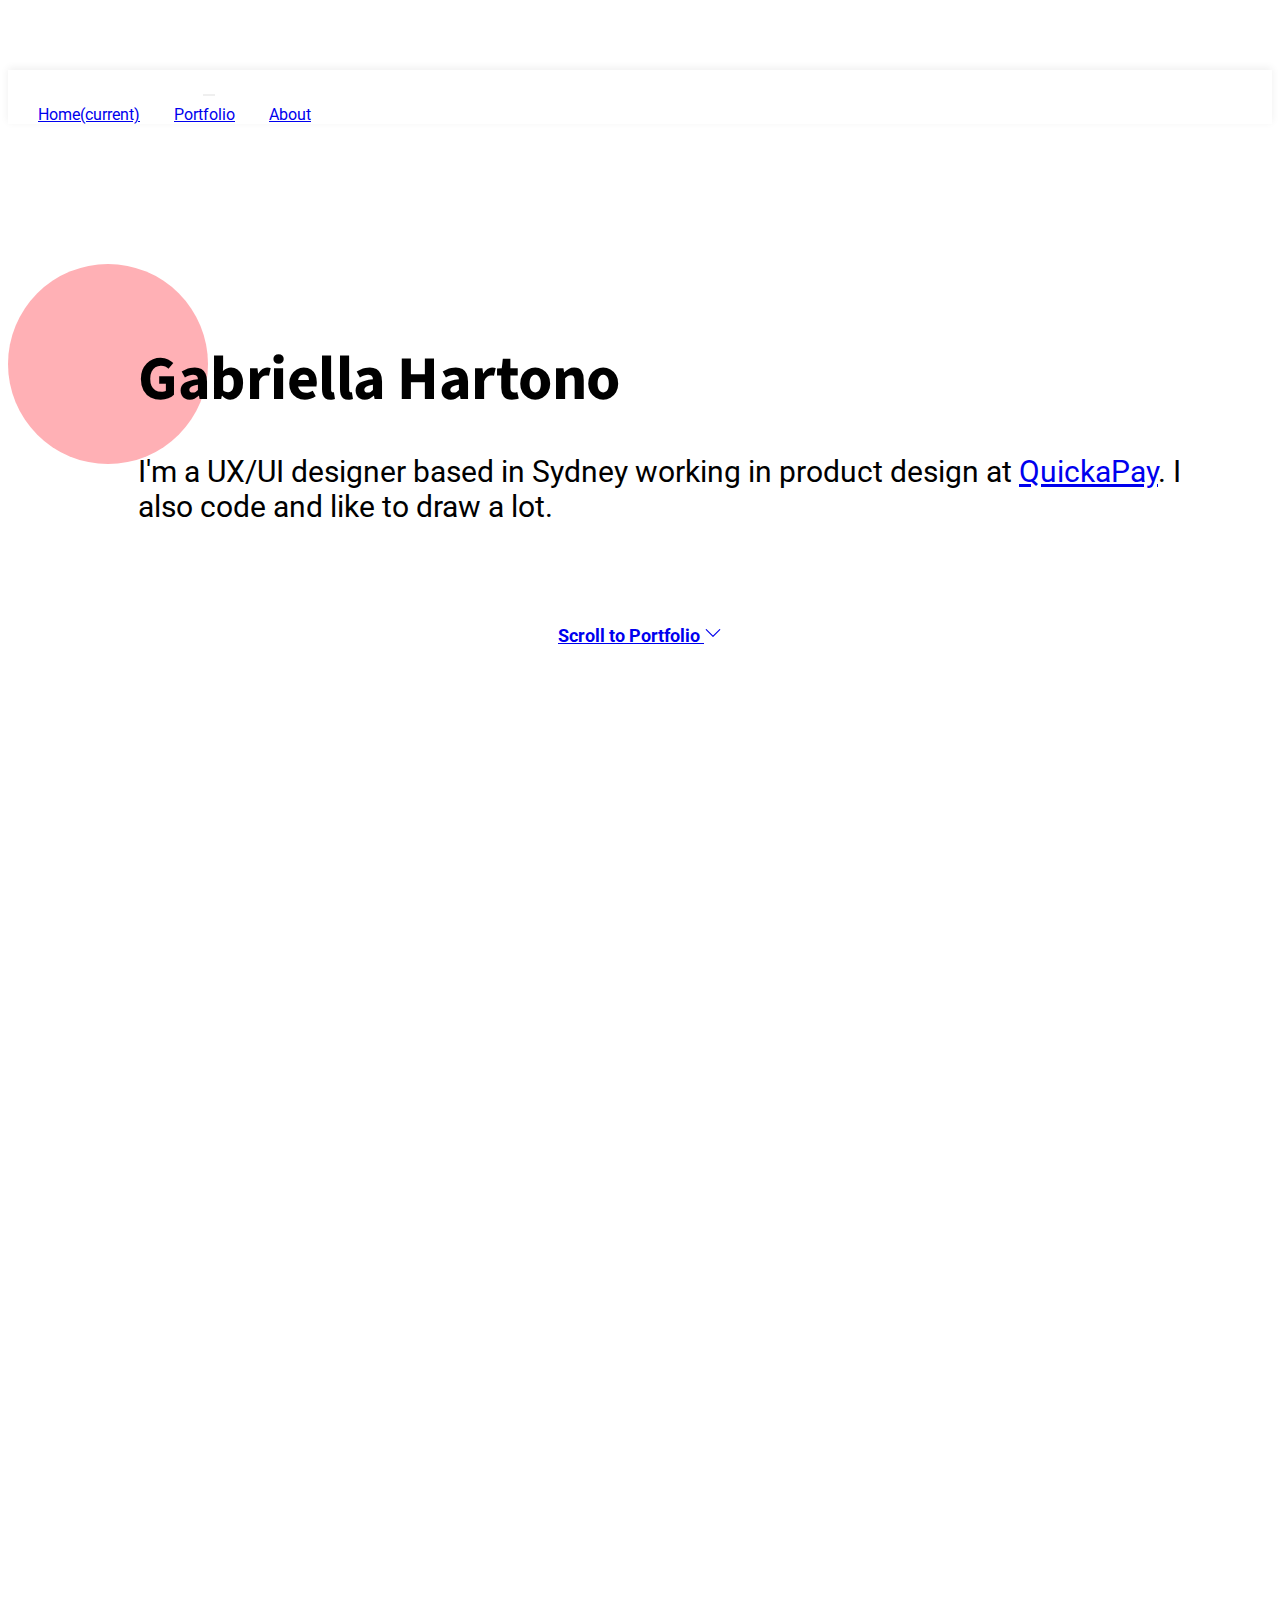
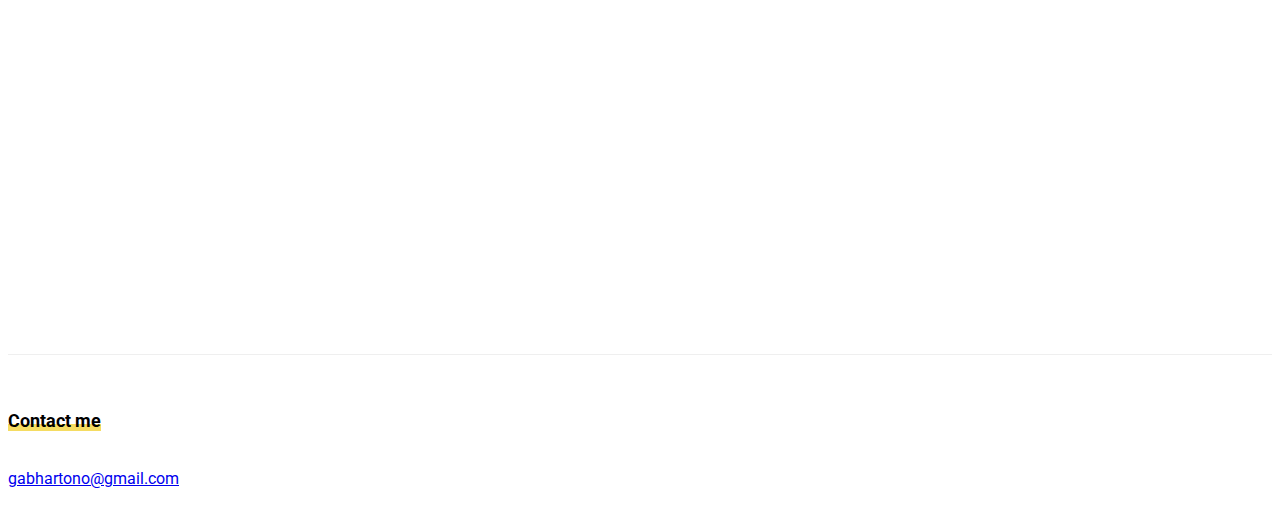
==== commit edd49b47: "update to single page website + case studies, update to local invision prototype" ====
--- a/index.html
+++ b/index.html
@@ -8,7 +8,7 @@
     <!-- Bootstrap CSS -->
     <link rel="stylesheet" href="https://stackpath.bootstrapcdn.com/bootstrap/4.1.3/css/bootstrap.min.css" integrity="sha384-MCw98/SFnGE8fJT3GXwEOngsV7Zt27NXFoaoApmYm81iuXoPkFOJwJ8ERdknLPMO" crossorigin="anonymous">
 
-    <!-- Grab Google Fonts -->
+    <!-- Google Fonts -->
     <link href="https://fonts.googleapis.com/css?family=Source+Sans+Pro:600|Roboto" rel="stylesheet">
 
     <!-- Custom CSS File -->
@@ -17,11 +17,12 @@
     <!-- Page Title -->
     <title>Gabriella Hartono | UX/UI Designer</title>
 
-    <!-- This is our Meta Description -->
+    <!-- Meta Description -->
     <meta name="description" content="Gabriella Hartono's web portfolio with case studies of UX/UI projects.">
+    <meta name="author" content="Gabriella Hartono">
 
   </head>
-  <body>
+  <body data-spy="scroll" data-target=".navbar-nav">
 
 		<!-- This is where our Navbar lives -->
 		<nav class="navbar fixed-top navbar-expand-lg navbar-light">
@@ -32,9 +33,9 @@
 				</button>
 				<div class="collapse navbar-collapse" id="navbarNavAltMarkup">
 					<div class="navbar-nav ml-auto">
-						<a class="nav-item nav-link active" href="./index.html">Home<span class="sr-only">(current)</span></a>
+						<a class="nav-item nav-link active" href="#circlesbg">Home<span class="sr-only">(current)</span></a>
 						<a class="nav-item nav-link" href="#scroll-to-work">Portfolio</a>
-						<a class="nav-item nav-link" href="about.html">About</a>
+						<a class="nav-item nav-link" href="#scroll-to-about">About</a>
 					</div>
 				</div>
 			</div>
@@ -50,9 +51,9 @@
                       <span id="circle"></span>
                       <div class="card-body">
                          <h1 class="welcome-special">Gabriella Hartono</h1>
-                         <h3 class="welcome-special-sub">I'm a graduate UX designer based in Sydney. I also code and like to draw a lot.</h3></div>
-                      <div class="welcome-button-container">
-                        <a href="#scroll-to-work" class="btn btn-primary btn-lg welcome-button" role="button" aria-pressed="true"><p><strong>Scroll to Portfolio</strong></p><svg class="bi bi-chevron-down scroll-down-icon" width="1em" height="1em" viewBox="0 0 16 16" fill="currentColor" xmlns="http://www.w3.org/2000/svg">
+                         <h3 class="welcome-special-sub">I'm a UX/UI designer based in Sydney working in product design at <a href="https://www.quickapay.com/">QuickaPay</a>. I also code and like to draw a lot.</h3></div>
+                      <div class="welcome-button">
+                        <a class="welcome-scroll" href="#scroll-to-work"><strong>Scroll to Portfolio </strong><svg class="bi bi-chevron-down scroll-down-icon" width="1em" height="1em" viewBox="0 0 16 16" fill="currentColor" xmlns="http://www.w3.org/2000/svg">
   <path fill-rule="evenodd" d="M1.646 4.646a.5.5 0 0 1 .708 0L8 10.293l5.646-5.647a.5.5 0 0 1 .708.708l-6 6a.5.5 0 0 1-.708 0l-6-6a.5.5 0 0 1 0-.708z"/>
 </svg></a>
                       </div>
@@ -121,6 +122,24 @@
       </div>
     </div>
 
+
+    <div class="container-fluid">
+      <div class="row justify-content-center master-heading tag" id="scroll-to-about">
+        <div class="col-md-6">
+          <h1><span class="underline">About me</span></h1>
+          <p>I work as a Product Designer at QuickaPay while studying Masters of Design at UNSW.</p>
+          <p>As a child I loved drawing but fell in love with design when I found out how 3D-animated films were made. I've since completed a degree of the Bachelor of Design Computing at the University of Sydney in 2020, where I worked on projects across user experience design, interaction design and data visualisation. I decided to take one step further by taking Master of Design at UNSW where I learn a lot about critical design while online learning.</p>
+          <p>In my free time I doodle a lot and have made some <a href="https://store.line.me/stickershop/author/121542">stickers</a>.</p>
+          <p>UX is continuing to drive products and services today, and I'm excited to be developing our experiences with technology through a people-centric lens.</p>
+          <a href="https://drive.google.com/file/d/1etqQweYxJqqu6X-2AHiqrJ9i1J6j0LkR/view?usp=sharing"><strong>Link to my Resume (Google Drive link) </strong>
+            <svg xmlns="http://www.w3.org/2000/svg" width="16" height="16" fill="currentColor" class="bi bi-box-arrow-up-right" viewBox="0 0 16 16">
+  <path fill-rule="evenodd" d="M8.636 3.5a.5.5 0 0 0-.5-.5H1.5A1.5 1.5 0 0 0 0 4.5v10A1.5 1.5 0 0 0 1.5 16h10a1.5 1.5 0 0 0 1.5-1.5V7.864a.5.5 0 0 0-1 0V14.5a.5.5 0 0 1-.5.5h-10a.5.5 0 0 1-.5-.5v-10a.5.5 0 0 1 .5-.5h6.636a.5.5 0 0 0 .5-.5z"/>
+  <path fill-rule="evenodd" d="M16 .5a.5.5 0 0 0-.5-.5h-5a.5.5 0 0 0 0 1h3.793L6.146 9.146a.5.5 0 1 0 .708.708L15 1.707V5.5a.5.5 0 0 0 1 0v-5z"/>
+</svg></a>
+        </div>
+      </div>
+    </div>
+
     <!-- Footer -->
     <footer class = "footer">
       <div class="container">
--- a/css/custom.css
+++ b/css/custom.css
@@ -1,4 +1,10 @@
 /*This Custom CSS file has not been structured in any particular order.*/
+body{
+  background-color: #fff;
+  position: relative;
+  padding-top: 62px;
+}
+
 @media (min-width: 768px) {
   h1 {
     letter-spacing: -0.5px;
@@ -20,6 +26,9 @@
     background: rgb(244,212,203);
     background: linear-gradient(90deg, rgba(244,212,203,1) 0%, rgba(244,212,203,1) 50%, rgba(255,255,255,1) 50%, rgba(255,255,255,1) 100%);
   }
+  .welcome-message > .card-body {
+    padding-left: 80px;
+  }
 }
 @media (max-width: 767.98px) {
   h1 {
@@ -41,13 +50,11 @@
   .project-heading {
     background: #fff;
   }
-}
-
-body{
-  background-color: #fff;
-  position: relative;
-  padding-top: 62px;
-}
+  .welcome-message > .card-body {
+    padding: 0px 0px 0px 0px;
+  }
+}
+
 
 /*Home*/
 .full-page-bg {
@@ -94,9 +101,6 @@
   border: none;
   background: none;
 }
-.welcome-message > .card-body {
-  padding-left: 80px;
-}
 
 .card-subtitle {
   font-family:'Roboto', Sans-Serif;
@@ -305,6 +309,8 @@
 }
 
 .welcome-button{
+  margin-top: 100px;
+  text-align: center;
   background-color: transparent;
   border: none;
   font-family:'Roboto', sans-serif;
@@ -315,8 +321,10 @@
 
 .welcome-button:hover{
   transform: translate(0, 10px);
-  background-color: #fff;
-  color: #0b375d;
+}
+
+a:hover{
+  text-decoration: none;
 }
 
 .back-button{
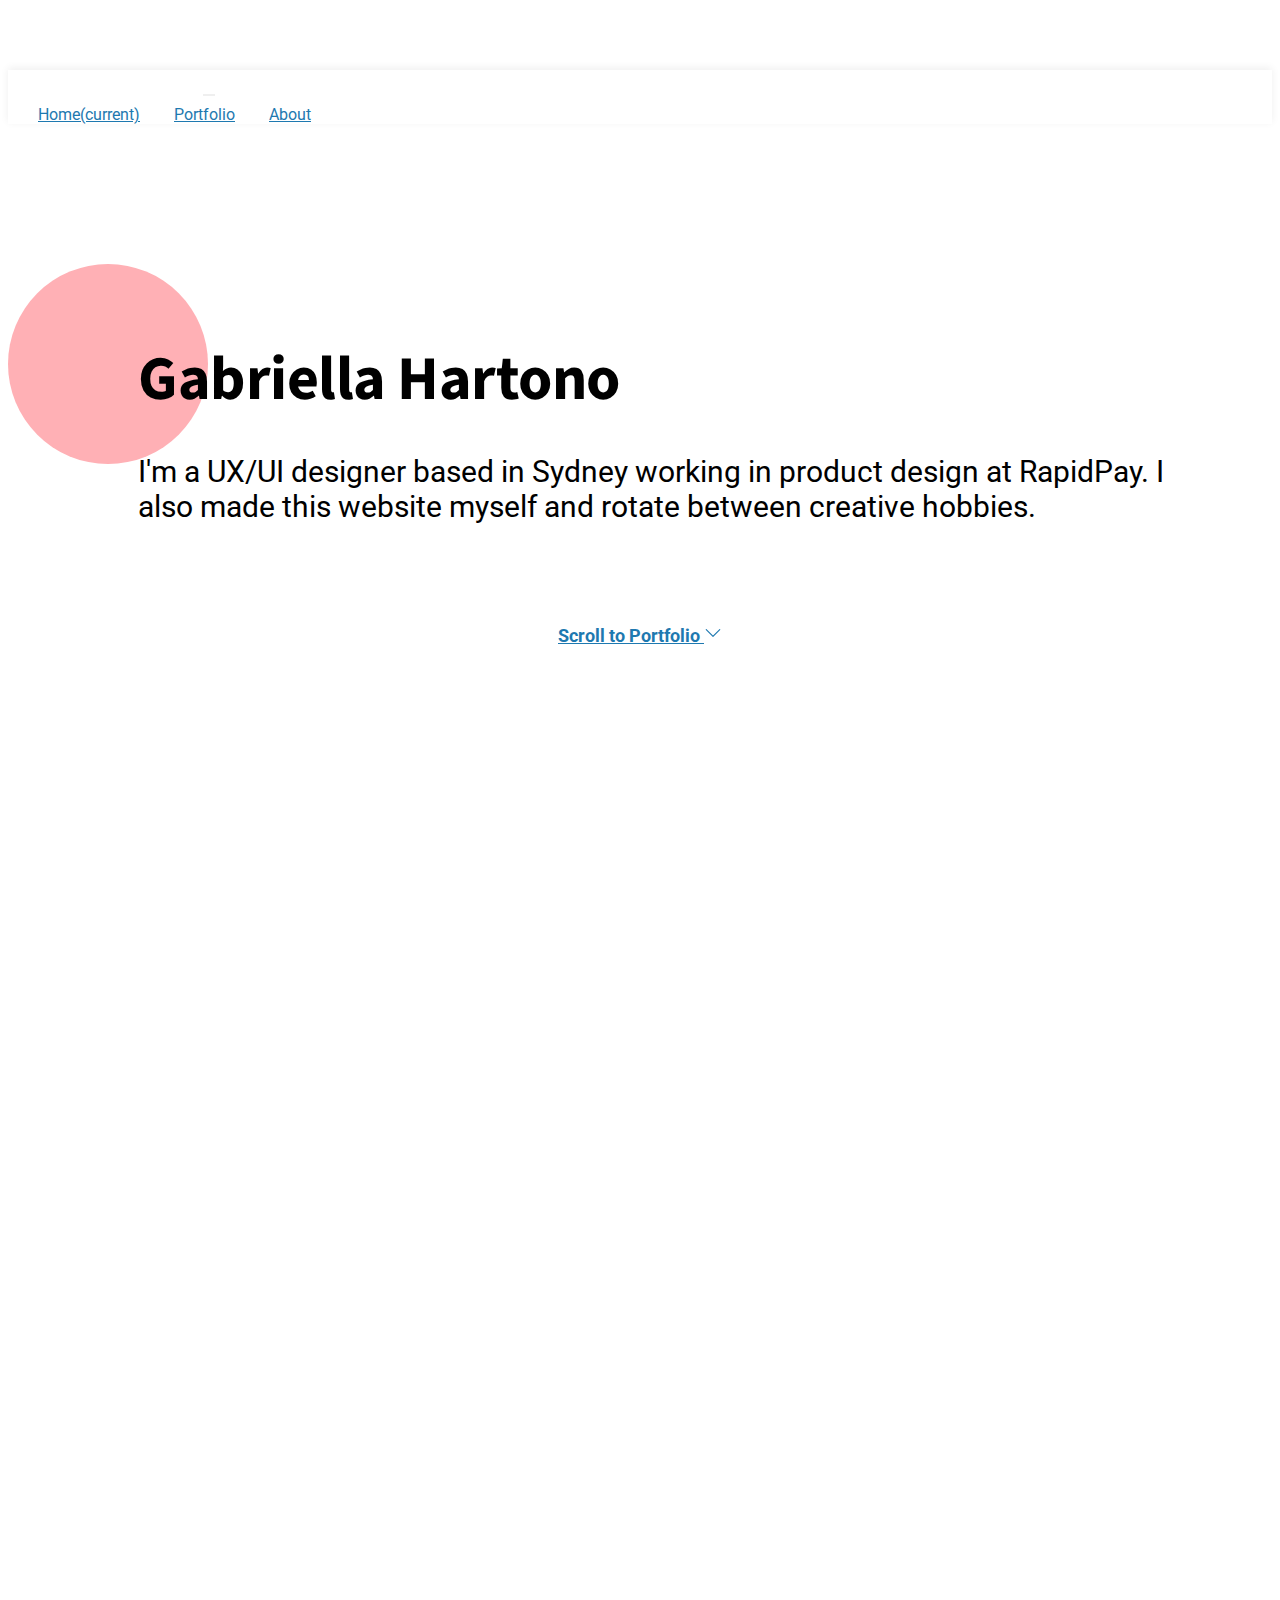
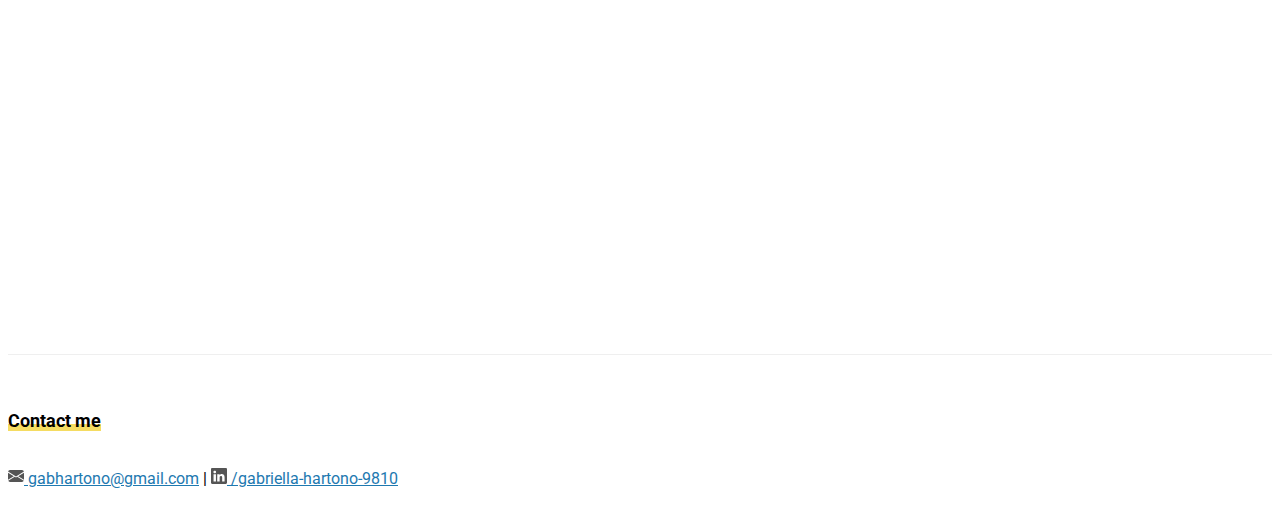
==== commit f43eae40: "about me and link styling update" ====
--- a/index.html
+++ b/index.html
@@ -51,7 +51,7 @@
                       <span id="circle"></span>
                       <div class="card-body">
                          <h1 class="welcome-special">Gabriella Hartono</h1>
-                         <h3 class="welcome-special-sub">I'm a UX/UI designer based in Sydney working in product design at <a href="https://www.quickapay.com/">QuickaPay</a>. I also code and like to draw a lot.</h3></div>
+                         <h3 class="welcome-special-sub">I'm a UX/UI designer based in Sydney working in product design at RapidPay</a>. I also made this website myself and rotate between creative hobbies.</h3></div>
                       <div class="welcome-button">
                         <a class="welcome-scroll" href="#scroll-to-work"><strong>Scroll to Portfolio </strong><svg class="bi bi-chevron-down scroll-down-icon" width="1em" height="1em" viewBox="0 0 16 16" fill="currentColor" xmlns="http://www.w3.org/2000/svg">
   <path fill-rule="evenodd" d="M1.646 4.646a.5.5 0 0 1 .708 0L8 10.293l5.646-5.647a.5.5 0 0 1 .708.708l-6 6a.5.5 0 0 1-.708 0l-6-6a.5.5 0 0 1 0-.708z"/>
@@ -127,10 +127,10 @@
       <div class="row justify-content-center master-heading tag" id="scroll-to-about">
         <div class="col-md-6">
           <h1><span class="underline">About me</span></h1>
-          <p>I work as a Product Designer at QuickaPay while studying Masters of Design at UNSW.</p>
-          <p>As a child I loved drawing but fell in love with design when I found out how 3D-animated films were made. I've since completed a degree of the Bachelor of Design Computing at the University of Sydney in 2020, where I worked on projects across user experience design, interaction design and data visualisation. I decided to take one step further by taking Master of Design at UNSW where I learn a lot about critical design while online learning.</p>
+          <p>I work as a Product Designer at RapidPay, a financial payments platform for the legal industry.</p>
+          <p>Like most people, I grew up drawing but fell in love with design when I found out how 3D-animated films were made. I've since done a Bachelor of Design Computing at the University of Sydney (2020), which introduced me to user experience and interaction design through design thinking methodologies. In 2022, I graduated from the Master of Design at UNSW where I navigated the critical state of design in today's world.</p>
           <p>In my free time I doodle a lot and have made some <a href="https://store.line.me/stickershop/author/121542">stickers</a>.</p>
-          <p>UX is continuing to drive products and services today, and I'm excited to be developing our experiences with technology through a people-centric lens.</p>
+          <p>UX is continuing to drive products and services today, and I'm excited to develop our experiences with technology through a people-centric lens.</p>
           <a href="https://drive.google.com/file/d/1etqQweYxJqqu6X-2AHiqrJ9i1J6j0LkR/view?usp=sharing"><strong>Link to my Resume (Google Drive link) </strong>
             <svg xmlns="http://www.w3.org/2000/svg" width="16" height="16" fill="currentColor" class="bi bi-box-arrow-up-right" viewBox="0 0 16 16">
   <path fill-rule="evenodd" d="M8.636 3.5a.5.5 0 0 0-.5-.5H1.5A1.5 1.5 0 0 0 0 4.5v10A1.5 1.5 0 0 0 1.5 16h10a1.5 1.5 0 0 0 1.5-1.5V7.864a.5.5 0 0 0-1 0V14.5a.5.5 0 0 1-.5.5h-10a.5.5 0 0 1-.5-.5v-10a.5.5 0 0 1 .5-.5h6.636a.5.5 0 0 0 .5-.5z"/>
@@ -146,7 +146,20 @@
         <div class="row justify-content-center">
           <div class="col-md-6">
             <h4 class="text-center"><span class="underline">Contact me</span></h4>
-            <p class="text-center"><a href="mailto:gabhartono@gmail.com">gabhartono@gmail.com</a></p>
+            <p class="text-center">
+              <a href="mailto:gabhartono@gmail.com">
+                <svg xmlns="http://www.w3.org/2000/svg" width="16" height="16" fill="#555555" class="bi bi-envelope-fill" viewBox="0 0 16 16">
+  <path d="M.05 3.555A2 2 0 0 1 2 2h12a2 2 0 0 1 1.95 1.555L8 8.414.05 3.555ZM0 4.697v7.104l5.803-3.558L0 4.697ZM6.761 8.83l-6.57 4.027A2 2 0 0 0 2 14h12a2 2 0 0 0 1.808-1.144l-6.57-4.027L8 9.586l-1.239-.757Zm3.436-.586L16 11.801V4.697l-5.803 3.546Z"/>
+                </svg>
+                gabhartono@gmail.com</a>
+                |
+              <a href="https://au.linkedin.com/in/gabriella-hartono-9810">
+                <svg xmlns="http://www.w3.org/2000/svg" width="16" height="16" fill="#555555" class="bi bi-linkedin" viewBox="0 0 16 16">
+  <path d="M0 1.146C0 .513.526 0 1.175 0h13.65C15.474 0 16 .513 16 1.146v13.708c0 .633-.526 1.146-1.175 1.146H1.175C.526 16 0 15.487 0 14.854V1.146zm4.943 12.248V6.169H2.542v7.225h2.401zm-1.2-8.212c.837 0 1.358-.554 1.358-1.248-.015-.709-.52-1.248-1.342-1.248-.822 0-1.359.54-1.359 1.248 0 .694.521 1.248 1.327 1.248h.016zm4.908 8.212V9.359c0-.216.016-.432.08-.586.173-.431.568-.878 1.232-.878.869 0 1.216.662 1.216 1.634v3.865h2.401V9.25c0-2.22-1.184-3.252-2.764-3.252-1.274 0-1.845.7-2.165 1.193v.025h-.016a5.54 5.54 0 0 1 .016-.025V6.169h-2.4c.03.678 0 7.225 0 7.225h2.4z"/>
+                </svg>
+                /gabriella-hartono-9810
+              </a>
+            </p>
           </div>
         </div>
       </div>
--- a/css/custom.css
+++ b/css/custom.css
@@ -238,6 +238,10 @@
 	font-weight: 400;
 }
 
+a {
+  color: #1E79B0;
+}
+
 p{
   color: #000;
   line-height: 30px;
@@ -325,6 +329,7 @@
 
 a:hover{
   text-decoration: none;
+  color: #17577E;
 }
 
 .back-button{
